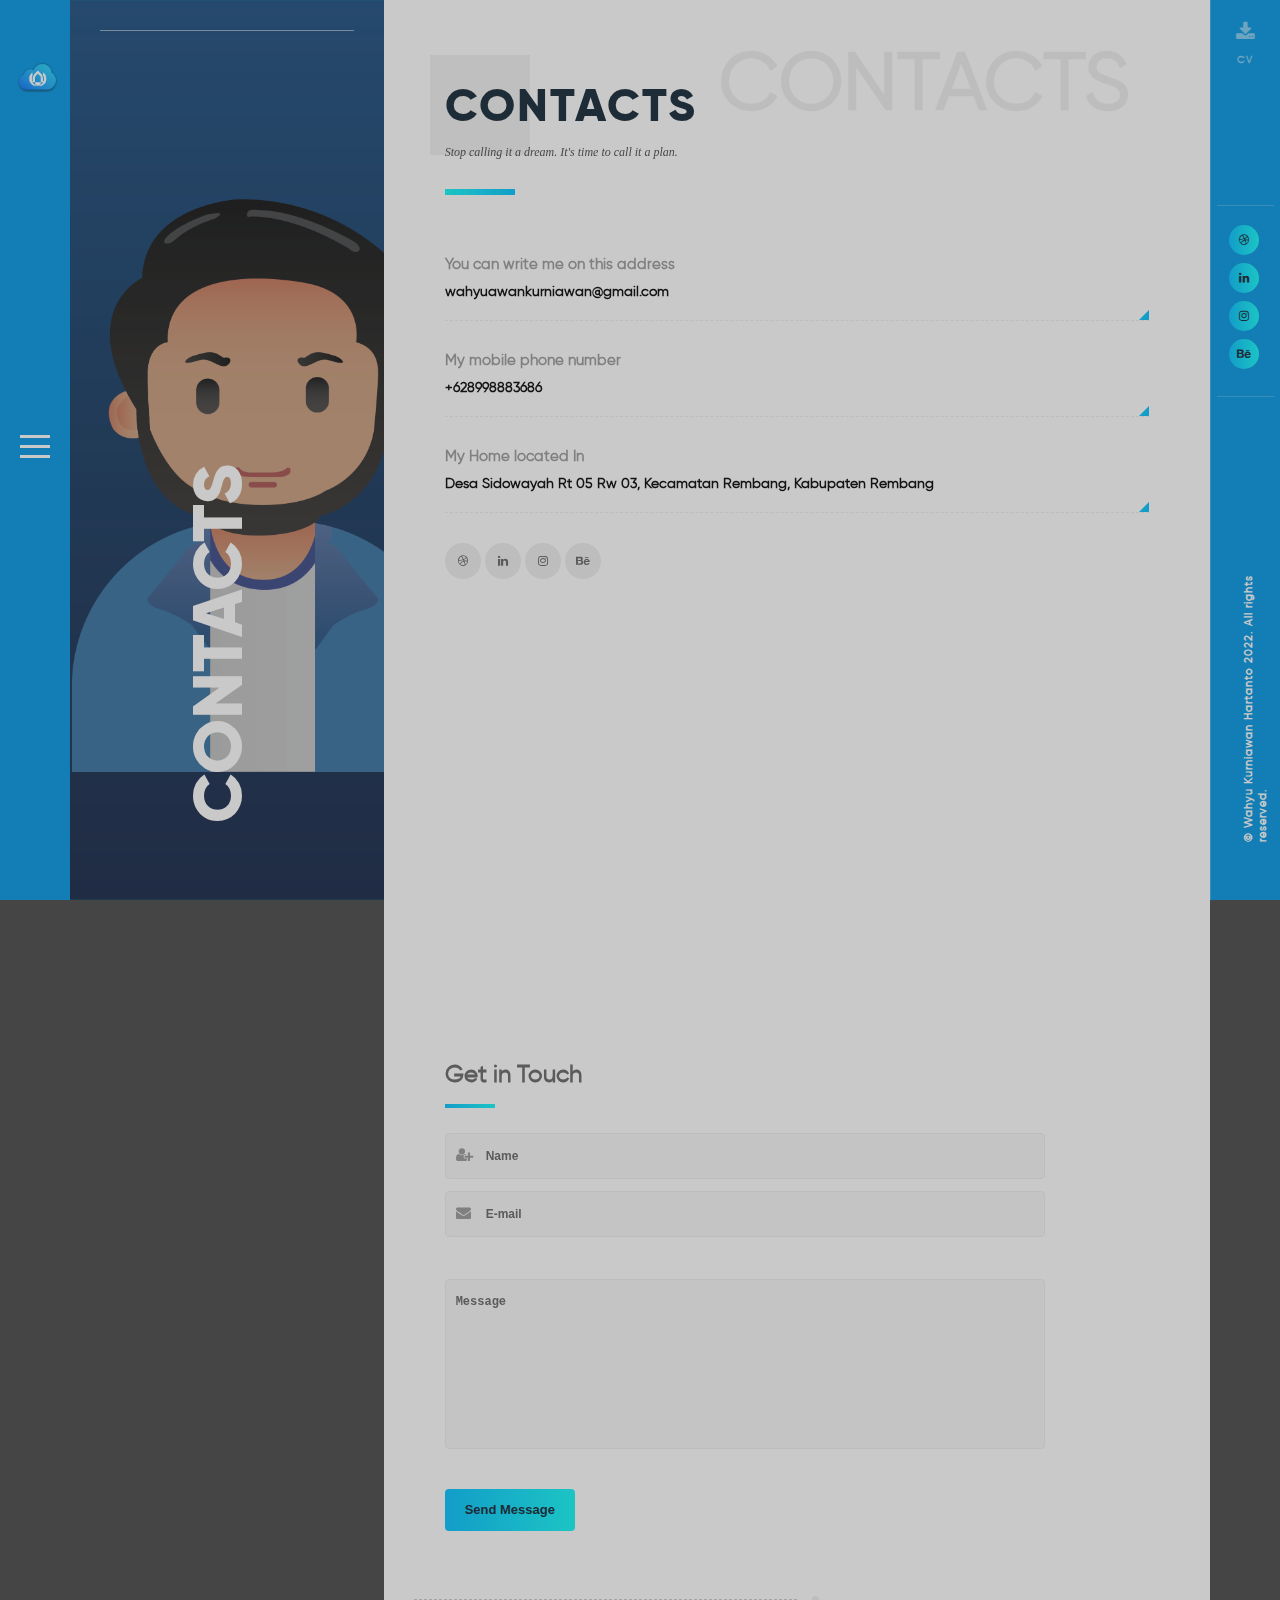
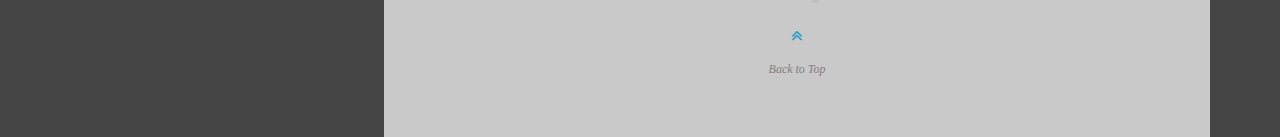
==== contact.html @ 21117509 "update page" ====
<!DOCTYPE HTML>
<html lang="en">
    <head>
        <!--=============== basic  ===============-->
        <meta charset="UTF-8">
        <title>Contact</title>
        <meta name="viewport" content="width=device-width, initial-scale=1.0, minimum-scale=1.0, maximum-scale=1.0, user-scalable=no">
        <meta name="robots" content="index, follow"/>
        <meta name="keywords" content=""/>
        <meta name="description" content=""/>
        <!--=============== css  ===============-->	
        <link type="text/css" rel="stylesheet" href="css/reset.css">
        <link type="text/css" rel="stylesheet" href="css/plugins.css">
        <link type="text/css" rel="stylesheet" href="css/style.css">
        <link type="text/css" rel="stylesheet" href="css/color.css">
        <link type="text/css" rel="stylesheet" href="css/yourstyle.css">
        <!--=============== favicons ===============-->
        <link rel="shortcut icon" href="images/favicon.ico">
    </head>
    <body>
        <!--================= loader ================-->
        <div class="loader-holder">
            <div class="loader-inner loader-vis">
                <div class="loader"></div>
            </div>
        </div>
        <!--================= loader end ================-->
        <!--================= main start ================-->
        <div id="main">
            <!--================= Header ================-->
            <header class="main-header">
                <a href="index.html" class="logo-holder"><img src="images/Awan.png" alt=""></a>
                <!-- info-button -->
                <div class="nav-button" id="open-button">
                    <span class="menu-global menu-top"></span>
                    <span class="menu-global menu-middle"></span>
                    <span class="menu-global menu-bottom"></span>
                </div>
                <!-- info-button end-->
                <!-- <div class="show-share isShare"><img src="images/share.png" alt=""></div> -->
            </header>
            <!-- End header -->
            <!--================= menu ================-->
            <div class="menu-wrap">
                <div class="menu-inner">
                    <!-- menu logo-->
                    <a href="index.html" class="menu-logo"><img src="images/aw.png" alt=""></a>
                    <!-- menu logo end -->
                    <div class="hid-men-wrap   alt">
                        <div id="hid-men">
                            <ul class="menu">
                                <li>
                                    <a href="index.html">Home</a></li>
                                <li>
                                    <a href="portfolio.html">Portfolio</a>
                                </li>
                                <li><a href="contact.html">Contact</a></li>
                                
                            </ul>
                        </div>
                    </div>
                </div>
                <div class="morph-shape" id="morph-shape" data-morph-open="M-7.312,0H15c0,0,66,113.339,66,399.5C81,664.006,15,800,15,800H-7.312V0z;M-7.312,0H100c0,0,0,113.839,0,400c0,264.506,0,400,0,400H-7.312V0z">
                    <svg xmlns="http://www.w3.org/2000/svg" width="100%" height="100%" viewBox="0 0 100 800" preserveAspectRatio="none">
                        <path d="M-7.312,0H0c0,0,0,113.839,0,400c0,264.506,0,400,0,400h-7.312V0z"/>
                    </svg>
                </div>
            </div>
            <!--menu end-->
            <!-- fixed column  -->
            <div class="fixed-column">
                <div class="column-image fl-wrap full-height">
                    <div class="bg contact_bg" data-bg="images/bg/long/section1.png"></div>
                    <div class="overlay"></div>
                </div>
                <div class="bg-title alt"><span>Contacts</span></div>
                <div class="progress-bar-wrap">
                    <div class="progress-bar"></div>
                </div>
            </div>
            <!-- fixed column  end -->
            <!-- column-wrap  -->
            <div class="column-wrap scroll-content">
                <!--=============== content ===============-->	
                <!-- content   -->               
                <div  class="content">
                    <!-- section-->
                    <section  data-scrollax-parent="true" class="dec-sec">
                        <div class="container">
                            <div class="section-title">
                                <h2> Contacts </h2>
                                <p>Stop calling it a dream. It's time to call it a plan.</p>
                                <div class="clearfix"></div>
                                <span class="bold-separator"></span>
                            </div>
                            <div class="fl-wrap">
                                <div class="row">
                                    <div class="col-md-6">
                                        <div class="contact-info">
                                            <!-- <h4>Nulla pariatur esse</h4> -->
                                            <h3>You can write me on this address</h3>
                                            <a href="#">wahyuawankurniawan@gmail.com</a>
                                        </div>
                                    </div>
                                    <div class="col-md-6">
                                        <div class="contact-info">
                                            <!-- <h4>Voluptate cillum </h4> -->
                                            <h3>My mobile phone number   </h3>
                                            <a href="#">+628998883686</a>
                                        </div>
                                    </div>
                                    <div class="col-md-6">
                                        <div class="contact-info">
                                            <!-- <h4>Suspendisse id neque</h4> -->
                                            <h3>My Home located In  </h3>
                                            <a href="#">Desa Sidowayah Rt 05 Rw 03, Kecamatan Rembang, Kabupaten Rembang</a>
                                        </div>
                                    </div>
                                    <div class="col-md-6">
                                        <div class="contact-social">
                                            <ul>

                                                <li><a href="https://dribbble.com/wahyukh1415" target="_blank"><i class="fa fa-dribbble"></i></a></li>
                                                <li><a href="https://www.linkedin.com/in/wahyu-kurniawan-hartanto-634823164/" target="_blank"><i class="fa fa-linkedin"></i></a></li>
                                                <li><a href="https://www.instagram.com/wahyukh1415/" target="_blank"><i class="fa fa-instagram"></i></a></li>
                                                <li><a href="https://www.behance.net/wahyukh1415" target="_blank"><i class="fa fa-behance"></i></a></li>

                                            </ul>
                                        </div>
                                    </div>
                                </div>
                                <div class="map-box box-map">
                                    <div  id="map-canvas"></div>
                                </div>
                                <!-- contact info -->
                                <h4 class="bold-title">Get in Touch</h4>
                                <div class="fl-wrap">
                                    <!-- contact form -->
                                    <div id="contact-form">
                                        <div id="message"></div>
                                        <form method="post" action="php/contact.php" name="contactform" id="contactform">
                                            <div class="input-wrap"><i class="fa fa-user-plus" aria-hidden="true"></i><input name="name" type="text" id="name"  class="inputForm2" onClick="this.select()" value="Name" ></div>
                                            <div class="input-wrap"><i class="fa fa-envelope" aria-hidden="true"></i><input name="email" type="text" id="email" onClick="this.select()" value="E-mail" ></div>
                                            <textarea name="comments"  id="comments" onClick="this.select()" >Message</textarea>
                                            <button type="submit"  id="submit"   ><span>Send Message </span></button> 
                                        </form>
                                    </div>
                                </div>
                            </div>
                        </div>
                        <div class="parallax-title right-pos" data-scrollax="properties: { translateY: '-350px' }">  Contacts</div>
                    </section>
                    <!-- section end -->
                    <!--  to top  -->  
                    <div class="small-sec fl-wrap">
                        <div class="to-top-wrap"><a class="to-top" href="#"> <i class="fa fa-angle-double-up"></i> Back to Top</a></div>
                    </div>
                    <!-- to top end--> 
                </div>
                <!-- content end -->
            </div>
            <!-- column-wrap end -->
            <!-- footer-->
            <footer class="main-footer">
                <a href="resume/Resume.pdf" download class="mail-link"><i class="fa fa-download" aria-hidden="true"></i><br/><span>CV</span></a>
                <!-- <a href="contact.html" class="mail-link"><i class="fa fa-envelope" aria-hidden="true"></i></a> -->
                <!-- header-social-->
                <div class="footer-social">
                    <ul>
                       <li><a href="https://dribbble.com/wahyukh1415" target="_blank"><i class="fa fa-dribbble"></i></a></li>
                        <li><a href="https://www.linkedin.com/in/wahyu-kurniawan-hartanto-634823164/" target="_blank"><i class="fa fa-linkedin"></i></a></li>
                        <li><a href="https://www.instagram.com/wahyukh1415/" target="_blank"><i class="fa fa-instagram"></i></a></li>
                        <li><a href="https://www.behance.net/wahyukh1415" target="_blank"><i class="fa fa-behance"></i></a></li>
                    </ul>
                </div>
                <!-- header-social end-->           
                <div class="copyright">&#169; Wahyu Kurniawan Hartanto 2022.  All rights reserved.</div>
            </footer>
            <!-- footer end -->
            <!-- Share container  -->
            <!-- <div class="share-container  isShare"  data-share="['facebook','pinterest','googleplus','twitter','linkedin']"></div> -->
            <!-- Share container  end-->
        </div>
        <!-- Main end -->
        <!--=============== google map ===============-->
        <script type="text/javascript" src="http://maps.google.com/maps/api/js?key=AIzaSyDwJSRi0zFjDemECmFl9JtRj1FY7TiTRRo"></script>  
        <!--=============== scripts  ===============-->
        <script type="text/javascript" src="js/jquery.min.js"></script>
        <script type="text/javascript" src="js/plugins.js"></script>
        <script type="text/javascript" src="js/scripts.js"></script>
        <script type="text/javascript" src="js/map.js"></script>
    </body>
</html>
---- css/style.css ----
@charset "utf-8";
/*======================================
 [ -Main Stylesheet-
  Theme: Cooper
  Version: 1.0
  Last change: 12/11/2016 ]
  	+++Fonts +++
	++++Typography ++++
	++++General Styles++++
	++++Loader ++++
	++++Content Styles ++++
	++++Fixed-column++++
	++++Button++++
	++++Header++++
	++++Footer+++++
	++++Scroll nav +++++
	++++Section++++
	++++Home++++
	++++404++++
	++++Facts++++
	++++Resume ++++
	++++Services ++++
	++++Order++++
	++++Skills++++
	++++Testimonials++++
	++++Porfolio++++
	++++Video++++
	++++Contacts++++
	++++Map++++
	++++Blog++++
	++++Share++++
	++++Responsive++++
/*-------------Fonts---------------------------------------*/
@import url('https://fonts.googleapis.com/css?family=Montserrat:400,700');
/*-------------General Style---------------------------------------*/
html{
	overflow-x:hidden !important;
	overflow-y:scroll !important;
	height:100%;
}
body{
	margin: 0;
	padding: 0;
	font-weight: 400;
	font-size: 12px;
	height:100%;
	text-align:center;
	background:#454545;
	color:#000;
	font-family: 'gregular', sans-serif;
}

@-o-viewport {width: device-width;}
@-ms-viewport {width: device-width;}
@viewport {width: device-width;}
/*--------------Typography--------------------------------------*/



p {
    text-align: left;
    font-size: 12px;
    line-height: 24px;
    padding-bottom: 10px;
	font-weight:500;
}
blockquote {
	float:left;
	padding: 10px 20px;
	margin: 0 0 20px;
	font-size: 17.5px;
	border-left: 15px solid #eee;
}
blockquote p {
	font-family: Georgia, "Times New Roman", Times, serif;
	font-style:italic;
	color:#494949;
}
.text-subtitle {
	float:left;
	width:100%;
	position:relative;
	font-size:14px;
	font-weight:bold;
	letter-spacing:2;
	font-family: 'Montserrat', sans-serif;
	text-transform:uppercase;
	color:#666;
	padding-bottom:10px;
	text-align:left;
}
.text-title {
	float:left;
	width:100%;
	position:relative;
	font-size:26px;
	font-weight:bold;
	letter-spacing:2px;
	color:#191919;
	text-transform:uppercase;
	text-align:left;
	padding-bottom:10px;
	border-bottom:1px solid #eee;
	margin-bottom:10px;
}
/*------ loader-------------------------------------------------*/
.loader-holder {
	 position:fixed;
	 width:50px;
	 height:50px;
	 top:50%;
	 left:50%;
	 margin-top:-20px;
	 margin-left:-20px;
	 z-index:150;
}
.loader-inner {
	top:0;
	left:0;
	position:absolute;
  	width: 50px;
  	height: 50px;
  	z-index:20;
	-webkit-transition: all 0.4s  ease-in-out;
	-moz-transition: all 0.4s ease-in-out;
	-o-transition: all 0.4s ease-in-out;
	-ms-transition: all 0.4s   ease-in-out;
	transition: all 0.4s  ease-in-out;
}
.loader {
	float:left;
	width: 50px;
	height: 50px;
	border-left:10px solid #0E2433;
	-webkit-animation: load8 1.1s infinite linear;
	animation: load8 1.1s infinite linear;
}
.loader , .loader:after {
	border-radius: 50%;
	width: 40px;
	height: 40px;
}
@-webkit-keyframes load8 {
  0% {
    -webkit-transform: rotate(0deg);
    transform: rotate(0deg);
  }
  100% {
    -webkit-transform: rotate(360deg);
    transform: rotate(360deg);
  }
}
@keyframes load8 {
  0% {
    -webkit-transform: rotate(0deg);
    transform: rotate(0deg);
  }
  100% {
    -webkit-transform: rotate(360deg);
    transform: rotate(360deg);
  }
}
/* ---------Content Styles--------------------------------------*/
#main{
	height:100%;
	width:100%;
	position:absolute;
	top:0;
	left:0;
	z-index:2;
	opacity:0;
}
.container{
	max-width: 1024px;
	width:92%;
	margin:0 auto;
	position: relative;
	z-index:5;
}
#wrapper {
	float:left;
	width:100%;
	position:relative;
	background:#fff;
}
.content {
	width:100%;
	position:relative;
	z-index:4;
	float:left;
	padding:0 30px;
	background:#fff;
}
.contact_bg{
	background-position: 34%,50%!important;
}
.content.fscon {
	padding:0 70px;
}
.column-wrap {
	float:right;
	width:70%;
	position:relative;
	padding-right:70px;
}
.column-wrap #wrapper {
	padding:0 30px 60px 30px;
}
.fl-wrap {
	float:left;
	width:100%;
	position:relative;
}
.no-bg {
	/*background:none;*/
}
.full-height {
	height:100%;
}
.full-width-wrap {
	width:100%;
}
.bg {
	position:absolute;
	top:0;
	left:0;
	width:100%;
	height:100%;
	background-size: cover;
	background-attachment: scroll  ;
	background-position: center  ;
	background-repeat:repeat;
	background-origin: content-box;
}
.over_bg{
	width: 200px;
	margin: 0 auto;
	height: 200px;
	position:absolute;
	top:40%;
	left:30%;
	z-index: 555;
}


.bg.par-elem {
	height:150%;
	top:-15%;
}
.full-height-parallax {
	position: absolute;
	top:0;
	left:0;
	width:100%;
	height:100%;
	overflow:hidden;
	z-index:2;
}
.respimg {
	width:100%;
	height:auto;
}
.respimg_logo {
	/*width:40%;*/
	width: 100%;
	height:auto;
}
.overlay {
	position:absolute;
	top:0;
	left:0;
	width:100%;
	height:100%;
	background:#000;
	opacity:0.2;
}
.hero-wrap {
	position:relative;
	width:100%;
	overflow:hidden;
	height:100%;
	z-index:10;
}
.parallax-title {
	position:absolute;
	top:2%;
	z-index:1;
	font-size:80px;
	color:#0E2433;
	opacity:0.07;
	text-transform:uppercase;
	font-weight:900;
}
.parallax-title.left-pos {
	left:0;
}
.parallax-title.right-pos {
	right:50px;
}
.no-padding {
	padding:0 !important;
}
.dec-list {
	float:left;
	width:100%;
}
.dec-list li {
	float:left;
	width:100%;
	text-align:left;
	position:relative;
	padding:15px 0 15px 40px;
	font-size:12px;
	border-bottom:1px solid #eee;
	font-weight:600;
}
.dec-list li span {
	color:#666;
}
.dec-list li:before {
    font-family: FontAwesome;
    font-style: normal;
    font-weight: normal;
    text-decoration: inherit;
	content: "\f178";
	position:absolute;
	top:15px;
	font-size:16px;
	left:0;
}
.cts-dot {
	display:none;
}
/*------ Fixed-column ------------------------------------------------*/
.fixed-column {
	position:fixed;
	top:0;
	left:0;
	width:30%;
	height:100%;
	padding-left:70px;
	z-index:4;
	-webkit-transform: translate3d(0,0,0);
	overflow:hidden;
}
.progress-bar-wrap {
	position:absolute;
	top:20px;
	left:100px;
	right:30px;
	height:20px;
	z-index:20;
}
.progress-bar-wrap:before {
	content:'';
	position:absolute;
	top:50%;
	left:0;
	width:100%;
	height:1px;
	background:rgba(255,255,255,0.51);
	z-index:1;
}
.progress-bar {
    position:    relative;
    height:      5px;
    width:       0%;
	border-radius:3px;
	z-index:2;
	top:8px;
}
.bg-title {
	position:absolute;
	bottom:-15%;
	left:45%;
	font-size:94px;
	width:100%;
	min-height:200px;
	text-transform:uppercase;
	font-weight:900;
	 -webkit-transform: rotate(-90deg);
    -moz-transform: rotate(-90deg);
    -o-transform: rotate(-90deg);
    -ms-transform: rotate(-90deg);
    transform: rotate(-90deg);
    -webkit-transform-origin: left top;
    -ms-transform-origin: left top;
    -moz-transform-origin: left top;
    -o-transform-origin: left top;
    transform-origin: left top;
	color:#fff;
	font-family: 'gextrabold';
}
.column-image {
	-webkit-transition:all 600ms  ;
	transition:all 600ms  ;
}
.scrbg {
	opacity:0;
}
.mr-top {
	margin-top:30px !important;
}
/* ---------Button--------------------------------------*/
.btn{
	float:left;
	margin-top:10px;
	font-size: 14px;
	color: #fff;
	margin-right:10px ;
	text-align: center;
	width: auto;
	letter-spacing: normal;
	position: relative;
	-moz-background-clip: padding;
    -webkit-background-clip: padding-box;
    background-clip: padding-box;
    vertical-align: middle;
    max-width: 100%;
    overflow: hidden;
	background:#FFD600;
    outline: none;
	padding: 15px 18px;
    display: inline-block;
	border-radius:4px;
}
.btn i{
	padding-right: 10px;
	font-size: 15px;
	background:#0E2433;
	padding: 14px 20px;
	position: absolute;
	top: -2px;
	left: 0;
	-webkit-transition: all 200ms linear;
    -moz-transition: all 200ms linear;
    -o-transition: all 200ms linear;
    -ms-transition: all 200ms linear;
    transition: all 200ms linear;
}
.btn.hide-icon span {
	padding: 0 33px;
	-webkit-transition: all 500ms linear;
    -moz-transition: all 500ms linear;
    -o-transition: all 500ms linear;
    -ms-transition: all 500ms linear;
    transition: all 500ms linear;
	font-family: 'gregular', sans-serif;
	font-size:10px;
	text-transform:uppercase;
}
.btn.hide-icon i {
	padding: 11px 20px 10px;
	left: -60px;
	height: 100%;
	line-height: 25px;
	display: inline-block;
	position: absolute;
	color:#fff !important;
	top: 0;
}
.btn.hide-icon:hover i{
	left: 0;
}
.btn.hide-icon:hover span {
	padding-left: 59px;
	padding-right: 11px;
}
/*------ Header  ------------------------------------------------*/
header.main-header {
	position:fixed;
	width:70px;
	height:100%;
	/* background:#0E2433; */
	background:#0097e3;
	z-index:20;
	top:0;
	left:0;
	-webkit-transform: translate3d(0,0,0);
}
.logo-holder {
	position:absolute;
	top:60px;
	left:15px;
	width:40px;
}
.logo-holder img {
	width:45px;
	height:auto;
	float:left
}
.nav-button {
    position: absolute;
    width: 30px;
    height: 30px;
    margin-top:-15px;
    top:50%;
    left:20px;
    z-index:10;
    cursor:pointer;
}
.nav-button:after {
	content:"Menu";
	position:absolute;
	top:-36px;
	left:-2px;
	font-family: Georgia, "Times New Roman", Times, serif;
	float:left;
	text-align:center;
	font-style:italic;
	color:#fff;
	opacity:0;
	visibility:hidden;
	-webkit-transition: all 300ms linear;
    -moz-transition: all 300ms linear;
    -o-transition: all 300ms linear;
    -ms-transition: all 300ms linear;
    transition: all 300ms linear;
}
.nav-button:hover:after {
	visibility:visible;
	top:-26px;
	opacity:1;
}
.menu-global {
    backface-visibility: hidden;
    position: absolute;
    left: 0;
    border-top: 3px solid #fff;
    width: 100%;
    transition: 0.55s;
}
.menu-top {
    top: 0;
}
.menu-middle {
    top: 10px;
}
.menu-bottom {
    top: 20px;
}
.menu-top-click {
    backface-visibility: hidden;
    top: 10px;
    transform: rotate(45deg);
    transition: 0.55s 0.5s;
}
.menu-middle-click {
    opacity: 0;
}
.menu-bottom-click {
    backface-visibility: hidden;
    top: 10px;
    transform: rotate(-405deg);
    transition: 0.55s 0.5s;
}
.hid-men-wrap {
	width:100%;
	left:0;
	position: absolute;
	top:40%;
	overflow:hidden;
}
.sliding-menu ul {
	margin: 0;
	float: left;
	width:100%;
	overflow:hidden;
}
.sliding-menu li {
	margin: 0;
	position:relative;
	float:left;
	width:100%;
 	/*border-bottom:1px solid rgba(255,255,255,0.18);*/
}
.sliding-menu li:first-child {
	/*border-top:1px solid rgba(255,255,255,0.11);*/
}
.sliding-menu a {
	float:left;
	width:100%;
	padding:12px 5px;
	position:relative;
	font-weight: 600;
	font-size: 20px;
	text-transform: uppercase;
	letter-spacing:2px;
	color: #fff;
	line-height:30px;
	transition: all 0.3s; 
}
.sliding-menu a:hover{
	margin-left: 5px;
	transition: all 0.3s; 
}
.menu-wrap {
	position: fixed;
	z-index: 19;
	width: 370px;
	top:0;
	bottom:0;
	font-size: 1.15em;
	padding-left:10px;
	-webkit-transform: translate3d(-320px,0,0);
	transform: translate3d(-320px,0,0);
	-webkit-transition: -webkit-transform 0.4s;
	transition: transform 0.4s;
}
.menu-inner:before {
	content:'';
	position:absolute;
	bottom:20px;
	left:35px;
	right:15px;
	height:1px;
}
.menu {
	position: relative;
	z-index: 1000;
}
.menu-inner   {
	opacity: 0;
	-webkit-transform: translate3d(-160px,0,0);
	transform: translate3d(-160px,0,0);
	-webkit-transition: opacity 0s 0.3s, -webkit-transform 0s 0.3s;
	transition: opacity 0s 0.3s, transform 0s 0.3s;
	-webkit-transition-timing-function: cubic-bezier(.17,.67,.1,1.27);
	transition-timing-function: cubic-bezier(.17,.67,.1,1.27);
}
.morph-shape {
	position: absolute;
	width: 100%;
	height: 100%;
	top: 0;
	right: 0;
	fill:rgba(0,0,0,0.71);
}
.menu-inner {
	float:left;
	width:100%;
	height:100%;
	position:relative;
	z-index: 1000;
}
.menu-logo {
	position:absolute;
	top:45px;
	left:0;
	width:100%;
}
.menu-logo img {
	width: 90px;
	/*width:150px;*/
	height:auto;
	margin:0 auto;
}
.show-menu .menu-wrap {
	-webkit-transition-delay: 0s;
	transition-delay: 0s;
}
.show-menu .menu-wrap,
.show-menu .menu-inner ,
.show-menu .morph-shape  {
	-webkit-transform: translate3d(20px,0,0);
	transform: translate3d(20px,0,0);
}
.show-menu .menu-inner  {
	opacity: 1;
	-webkit-transition: opacity 0.3s, -webkit-transform 0.3s;
	transition: opacity 0.3s, transform 0.3s;
	-webkit-transition-delay: 0.4s;
	transition-delay: 0.4s;
}
/*------ Footer ------------------------------------------------*/
.footer-social {
	position:absolute;
	top:25%;
	width:100%;
	z-index:2;
	left:0;

}
.footer-social:before , .footer-social:after {
	content:'';
	position:absolute;
	left:6px;
	right:6px;
	height:1px;
	background:rgba(255,255,255,0.21);
}
.footer-social:before {
	top:-20px;
}
.footer-social:after {
	bottom:-20px;
}
.footer-social li {
	float:left;
	width:100%;
	margin-bottom:8px;
}
.footer-social li a {
	width:30px;
	margin-left:18px;
	height:30px;
	float:left;
	line-height:30px;
	border-radius:100%;
	color:#0E2433;
	background:#f2f2f2;
	-webkit-transition:all 400ms cubic-bezier(0.215,.61,.355,1);
	-moz-transition:all 400ms cubic-bezier(0.215,.61,.355,1);
	-o-transition:all 400ms cubic-bezier(0.215,.61,.355,1);
	transition:all 400ms cubic-bezier(0.215,.61,.355,1);

}
.footer-social li a:hover {
	-moz-box-shadow: 0 0 50px -2px #999;
	-webkit-box-shadow: 0 0 50px -2px #999;
	box-shadow: 0 0 50px -2px #999;
}
.main-footer {
	position:fixed;
	width:70px;
	height:100%;
	/* background:#0E2433; */
	background:#0097e3;
	border-left:1px solid rgba(255,255,255,0.21);

	z-index:120;
	top:0;
	right:0;
	-webkit-transform: translate3d(0,0,0);
}
 .copyright {
	position:absolute;
	bottom:30px;
	left:30px;
	width:270px;
	text-align:left;
	color:#fff;
	font-size:11px;
	font-weight:600;
	letter-spacing:1px;
     -webkit-transform: rotate(-90deg);
    -moz-transform: rotate(-90deg);
    -o-transform: rotate(-90deg);
    -ms-transform: rotate(-90deg);
    transform: rotate(-90deg);
    -webkit-transform-origin: left top;
    -ms-transform-origin: left top;
    -moz-transform-origin: left top;
    -o-transform-origin: left top;
    transform-origin: left top;
}
.mail-link {
	position:absolute;
	top:20px;
	width:100%;
	left:0;
	font-size:20px;
	color: rgba(255,255,255,0.51);
	-webkit-transition: all 500ms linear;
    -moz-transition: all 500ms linear;
    -o-transition: all 500ms linear;
    -ms-transition: all 500ms linear;
    transition: all 500ms linear;
    /*color:#fff;*/
}
.mail-link span{
	font-weight: 700;
    font-size: 10px;
    letter-spacing: 2px;
    /*color:#fff;*/
}

/*------ Scroll nav------------------------------------------------*/
.arrowpagenav {
	position:fixed;
	top:50%;
	left:30%;
	width:40px;
	height:110px;
	background:#0E2433;
	z-index:4;
	margin:-55px 0 0 -20px;
	border-radius:26px;
}
.arrowpagenav:before {
	content:'';
	position:absolute;
	top:50%;
	left:10px;
	right:10px;
	height:1px;
	border-top:1px solid rgba(255,255,255,0.21);
}
.arrowpagenav a  {
	width:40px;
	height:40px;
	margin-top:10px;
	float:left;
	line-height:40px;
	font-size:16px;
	color:#fff;
	position:relative;
}
.arrowpagenav a:before {
    font-family: FontAwesome;
    font-style: normal;
    font-weight: normal;
    text-decoration: inherit;
	position:absolute;
	color:#fff;
	top:0;
	font-size:16px;
	left:0;
	line-height:40px;
	width:40px;
	height:40px;
}
.arrowpagenav a.cts-down:before {
	content: "\f107";
}
.arrowpagenav a.cts-up:before {
	content: "\f106";
}
.small-pad-sec {
	padding-bottom:10px;
}
.small-sec {
	padding:30px 0;
}
.bold-separator {
	width:70px;
	height:6px;
	background:#000;
	float:left;
	margin-top:15px;
}
.scroll-nav-holder{
	box-shadow: 0 2px 6px rgba(0, 0, 0, 0.08);
	/* background: #0E2433; */
	background: #0097e3;
	float:left;
	width:100%;
	position:relative;
	z-index:6;
	-webkit-transform: translate3d(0,0,0);
}
.scroll-nav ul {
	float:left;
	width:100%;
}
.scroll-nav li {
	float:left;
	border-right:1px solid  rgba(255,255,255,0.21);
	box-sizing:border-box;
	overflow:hidden;
	/* background:#0E2433; */
	background:#0097e3;
}
.scroll-nav li:last-child {
	border-right:none;
}
.scroll-nav li a {
	font-weight:700;
	font-size:10px;
	position:relative;
	float:left;
	width:100%;
	padding:25px 0;
	color:#fff;
	text-transform:uppercase;
	letter-spacing:2px;
}
.scroll-nav a.external {
	 background: #585858;
}
.scroll-nav li a span {
	position:relative;
	z-index:2;
	-webkit-transition: all 500ms linear;
    -moz-transition: all 500ms linear;
    -o-transition: all 500ms linear;
    -ms-transition: all 500ms linear;
    transition: all 500ms linear;
}
.scroll-nav li a:hover span {
	opacity:0.5;
}
.scroll-nav li a:before  , .scroll-nav li a:after {
	content:'';
	position:absolute;
	height:0;
	width:50%;
	opacity:0;
	z-index:1;
	-webkit-transition: all 0.7s ease-in-out;
	transition: all 0.7s ease-in-out;
}
.scroll-nav li a:before {
 	top:0;
	left:0;
}
.scroll-nav li a:after {
	bottom:0;
	right:0;
}
.scroll-nav li a.act-link:before , .scroll-nav li a.act-link:after  {
	height:100%;
	opacity:1;
}
/*------ section-------------------------------------------------*/
section {
	float:left;
	width:100%;
	position:relative;
	padding:70px 0;
}
section.dec-sec:before {
	content:'';
	position:absolute;
	bottom:0;
	left:0;
	width:50%;
	height:1px;
	border-top:1px dashed #ccc;
}
section.dec-sec:after {
	content:'';
	position:absolute;
	bottom:0;
	left:50%;
	width:7px;
	height:7px;
	border-radius:100%;
	background:#eee;
	margin-bottom:-2px;
	margin-left:15px;
}
.section-title {
	float:left;
	width:100%;
	position:relative;
	padding-bottom:30px;
}
.section-title h2 {
	float:left;
	width:100%;
	padding:6px 0;
	font-size:46px;
	text-align:left;
	color:#0E2433;
	font-family: 'gextrabold', sans-serif;
	font-weight:900;
	text-transform:uppercase;
	letter-spacing:2px;
	position:relative;
}
.section-title h2:before {
	content:'';
	position:absolute;
	top:-15px;
	left:-15px;
	width:100px;
	height:100px;
	background:#eee;
	z-index:-1;
	opacity:0.8;
}
.section-title p {
	float:left;
	text-align:left;
	font-family: Georgia, "Times New Roman", Times, serif;
	font-style:italic;
	color:#494949;
	max-width:500px;
}
/*------ Home -------------------------------------------------*/
.hero-slider-holder {
	position:relative;
	overflow:hidden;
	z-index:2;
}
.hero-wrap-item , .carousel-item  , .error-wrap{
	position:relative;
	width:100%;
	top:50%;
	left:0;
	float:left;
	z-index:6;
}
.hero-wrap-item.single-title-wrap {
	padding-left:15%;
}
.hero-wrap-item.single-title-wrap:before {
	content:'';
	position:absolute;
	top:-50px;
	left:13%;
	width:1px;
	bottom:-50px;
	background:rgba(255,255,255,0.21)
}
.hero-wrap-item.left-her  .container {
	border-left:1px solid rgba(255,255,255,0.21);
	padding:50px 0 50px 40px;
}
.hero-wrap-item.right-her .container  {
	border-right:1px solid rgba(255,255,255,0.21);
	padding:50px 40px 50px 0;
}
.entry-wrap {
	position:absolute;
}
.num-holder3 {
	position:absolute;
	top:50px;
	right:30px;
	width:60px;
	height:30px;
	line-height:30px;
	color:#fff;
	z-index:15;
	font-weight:200;
	background:rgba(255,255,255,0.21);
	border-radius:4px;
}
.hero-wrap .overlay{
	z-index:5;
}
.slnop .num-holder3 {
	top:100%;
	margin-top:-90px;
}
.hero-wrap-item h2 {
	color:#fff;
	font-size:64px;
	float:left;
	width:100%;
	font-family: 'gextrabold';
}

.hero-wrap-item .h_thin {
	color:#fff;
	font-size:64px;
	float:left;
	font-family: 'gextrabold';
}

.hero-wrap-item.left-her {
	text-align:left;
}
.hero-wrap-item.right-her {
	text-align:right;
}
.hero-wrap-item.right-her .btn , .hero-wrap-item.right-her p {
	float:right !important;
}
.hero-wrap-item h4  , .hero-wrap-item h4 a{
	color:#fff;
}
.hero-wrap-item p {
	font-family: Georgia, "Times New Roman", Times, serif;
	font-style:italic;
	color:#fff;
}

.hero-wrap-item h3 {
	font-size:20px;
	color:#fff;
 	float:left;
	width:100%;
	position:relative;
	font-weight:500;
	padding:10px 0;
}
.hero-wrap-item .h_thick {
font-family: 'glight', sans-serif;
  font-size: 55px;
	color:#fff;
 	float:left;
	position:relative;
	/*padding:10px 0;*/
	margin-top: 0px;
	margin-right: 20px;
}


.hero-slider .overlay {
	opacity:0.4;
}
.customNavigation.gals a {
	position:absolute;
	top:50%;
	width:40px;
	height:40px;
	margin-top:-20px;
	z-index:10;
	line-height:40px;
	color:#fff;
	background:#292929;
	border-radius:4px;
	font-size:12px;
	cursor:pointer;
}
.customNavigation.gals a.next-slide {
	right:30px;
}
.customNavigation.gals a.prev-slide {
	left:30px;
}
.hero-wrap {
	padding:0 70px;
}
.mm-par-wrap{
	 position:absolute;
	 top:5%;
	 right:5%;
	 bottom:5%;
	 left:25%;
	  -webkit-perspective: 1000;
	  z-index:1;
}
.mm-par-wrap:before {
	content:'';
	position:absolute;
	top:-10px;
	left:20%;
	right:-10px;
	bottom:-10px;
	border:1px solid #eee;
	border-left:none;
	box-sizing:border-box;
}
.mm-parallax{
	 -webkit-transition: all 4000ms cubic-bezier(.19,1,.22,1) 0ms;
  	-moz-transition: all 4000ms cubic-bezier(.19,1,.22,1) 0ms;
  	transition: all 4000ms cubic-bezier(.19,1,.22,1) 0ms;
}
.impulse-wrap {
	/*background:#fff;*/
	/* background: url("../images/bg/10b.jpg"); */
	background: url("../images/bg/Background.png");
	background-position: center;
	position:absolute;
	top:0;
	left:0;
	width:100%;
	height:100%;
	z-index:1;
}
.hero-item {
	position:absolute;
	top:0;
	left:70px;
	right:70px;
	height:100%;
	z-index:1;
}
.mm-parallax {
	position:absolute;
	top:0;
	left:0;
	right:0;
	bottom:0;
	overflow:hidden;
	box-shadow: 0 20px 25px 0 rgba(18,17,30,.15);
	border-radius:10px;
}
.impulse-wrap:before {
	content:'';
	position:absolute;
	top:0;
	left:0;
	/* width:30%; */
	height:100%;
	background-size: cover;
	background-attachment: scroll  ;
	background-position: center  ;
	background-repeat:repeat;
	background-origin: content-box;
	/*background:url(../images/impulse.png);*/
	/* background:url(../images/bg/10b.jpg); */
	background:url(../images/bg/Background.png);
}
.single-carousel  .item{
	position:relative;
	overflow:hidden;
}
.carousel-item h3 {
	font-size:36px;
	text-align:center;
	font-weight:800;
	position:relative
}
.carousel-item h3:before {
	content:'';
	position:absolute;
	bottom:-10px;
	left:50%;
	width:50px;
	height:2px;
	margin-left:-25px;
		 -webkit-transition: all .3s ease-in-out;
	-moz-transition: all .3s ease-in-out;
	-o-transition: all .3s ease-in-out;
	transition: all .3s ease-in-out;
}
.carousel-item h3:hover:before {
	width:100px;
	margin-left:-50px;
}
.carousel-item h3 , .carousel-item h3 a {
	color:#fff;
}
.single-carousel .item:before , .single-carousel .item:after {
	content:'';
	position:absolute;
	left:20%;
	right:20%;
	background:rgba(255,255,255,0.41);
	height:1px;
	z-index:2;
}
.single-carousel .item:before {
	top:50px;
}
.single-carousel .item:after {
	bottom:50px;
}
.single-carousel .item .bg {
	-webkit-transition: all .5s ease-in-out;
	-moz-transition: all .5s ease-in-out;
	-o-transition: all .5s ease-in-out;
	transition: all .5s ease-in-out;
}
.bg.hov-rot {
	-webkit-transform: scale(1.2);
	-moz-transform:scale(1.2);
	transform: scale(1.2);
}
.single-carousel .item p , .error-wrap p{
	padding-top:30px;
	font-size:13px;
	font-family: Georgia, "Times New Roman", Times, serif;
	font-style:italic;
	color:#eee;
	text-align:center;
}
/*------ 404 ------------------------------------------------*/
.error-wrap h2{
	color:#fff;
	font-size:154px;
	font-weight:700;
	position:relative;
}
.error-wrap .btn {
	float:none;
	display:inline-table;
}
.error-wrap h2:before {
	content:'';
	position:absolute;
	bottom:-10px;
	left:50%;
	width:50px;
	height:1px;
	margin-left:-25px;
	background:rgba(255,255,255,0.51);
}
.error-wrap p {
	font-size:17px;
}
/*------ facts ------------------------------------------------*/
.inline-facts {
	float:left;
	width:25%;
	box-sizing:border-box;
	position:relative;
}
.inline-facts:before , .inline-facts:after ,.milestone-counter:before , .milestone-counter:after {
	content:'';
	position:absolute;
	width:50px;
	height:50px;
	z-index:1;
	box-sizing:border-box;
}
.inline-facts:before {
	top:0;
	left:10px;
	border-top:1px solid #eee;
	border-left:1px solid #eee;
}
.inline-facts:after {
	top:0;
	right:10px;
	border-top:1px solid #eee;
	border-right:1px solid #eee;
}
.num {
	float:left;
	width:100%;
	font-size:56px;
	color:#333743;
	font-family: 'Montserrat', sans-serif;
	font-weight:900;
	text-transform:uppercase;
	padding-top:10px;
}
.milestone-counter {
	float:left;
	width:100%;
	position:relative;
}
.stats {
	float:left;
	width:100%;
	position:relative;
}
.stats:before {
	content:'';
	position:absolute;
	top:6px;
	bottom:-22px;
	left:20px;
	right:20px;
	z-index:-1;
	background:#f9f9f9;
}
.milestone-counter:before {
	bottom:-35px;
	left:10px;
	border-bottom:1px solid #eee;
	border-left:1px solid #eee;
}
.milestone-counter:after {
	bottom:-35px;
	right:10px;
	border-bottom:1px solid #eee;
	border-right:1px solid #eee;
}
.inline-facts h6 {
	font-size:13px;
	font-family: Georgia, "Times New Roman", Times, serif;
	font-style:italic;
	color:#666;
}
.inline-facts i {
	color:#eee;
	position:absolute;
	bottom:-40px;
	left:50%;
	width:30px;
	border-radius:100%;
	margin-left:-15px;
	font-size:26px;
}
/* ---------Resume  --------------------------------------*/
 .custom-inner-holder {
	float:left;
	margin-top:60px;
	width:100%;
	padding-left:20px;
	border-left:1px solid #eee;
}
.custom-inner {
	float:left;
	width:100%;
	position:relative;
	margin-bottom:50px;
}
.custom-inner:last-child {
	margin-bottom:0;
}
.resum-header h3 {
	float:left;
	padding-bottom:20px;
	font-weight:600;
	font-size:18px;
	text-align:left;
}
.resum-header {
	float:left;
	width:100%;
	position:relative;
	padding:30px 10px 30px 70px;
	background:#f9f9f9;
}
.resum-header:after {
    font-family: FontAwesome;
    font-style: normal;
    font-weight: normal;
    text-decoration: inherit;
	position:absolute;
	color:#666;
	bottom:10px;
	font-size:70px;
	right:10px;
	opacity:0.08;
	-webkit-transform:  rotate(45deg);
	-moz-transform:   rotate(45deg);
	transform:   rotate(45deg);
}
.resum-header.educ:after {
	content: "\f0b1";
}
.resum-header.workres:after {
	content: "\f0b1";
}
.resum-header.media:after {
	content: "\f19d";
}
.resum-header:before {
	content:'';
	position:absolute;
	top:50%;
	left:-26px;
	width:10px;
	height:10px;
	margin-top:-10px;
	border-radius:100%;
}
.resum-header span {
	font-size:16px;
	text-transform:uppercase;
	width:100%;
	color:#666;
	text-align:left;
	float:left;
}
.resum-header i {
	width:40px;
	height:40px;
	line-height:40px;
	border:1px solid #eee;
	position:absolute;
	border-radius:4px;
	top:50%;
	left:15px;
	margin-top:-40px;
	background:#fff;
}
.custom-inner h4 {
	float:left;
	width:100%;
	padding-bottom:20px;
	font-weight:800;
	text-align:left;
	text-transform:uppercase;
	text-align:left;
}
.custom-inner-dec {
	float:left;
	width:100%;
	margin-top:10px;
	background:#eee;
	height:1px;
}
.custom-inner ul {
	float:left;
	width:100%;
	padding:10px 0 10px 13px;
	list-style:decimal;
}
.custom-inner ul li {
	font-size: 12px;
	float:left;
	width:100%;
	padding:5px 0 5px 10px;
	text-align:left;
	/*font-weight:750;*/
	color:#666;
	font-family: Georgia, "Times New Roman", Times, serif;
	font-style: italic;
}
.custom-inner .content-nav ul {
	position:relative;
	left:0;
	padding:0;
	list-style:none;
}
.custom-inner .content-nav ul li {
	float:left;
	width:50%;
	padding:0;
}
.custom-inner .btn {
	margin-top:20px;
}
/*------  services ------------------------------------------------*/
.sl-tabs {
	float:left;
	width:100%;
	position:relative;
}
.sl-tabs li{
	color: #222;
	float:left;
	width:100%;
	cursor: pointer;
}
.tb-item {
	float:left;
	width:100%;
	padding:20px 10px;
	background:#f9f9f9;
	border-bottom:1px solid #eee;
}
.sl-tabs li i {
	float:left;
	width:100%;
	font-size:28px;
	margin-bottom:10px;
	opacity:0.8;
}
.sl-tabs li i  , .tb-item , .det-box h3 a , .det-box-link  {
	 -webkit-transition: all .3s ease-in-out;
	-moz-transition: all .3s ease-in-out;
	-o-transition: all .3s ease-in-out;
	transition: all .3s ease-in-out;
}
.sl-tabs li h3  , .tab-content h3 {
	font-weight:700;
	font-family: 'Montserrat', sans-serif;
}
.tab-content{
	display: none;
	float:left;
	width:100%;
	position:relative;
	border-bottom:1px solid #eee;
	border-right:1px solid #eee;
	padding:0 20px 20px 0;
}
.pd_remove{
	padding: 0!important;
}
.tab-content:before {
	content:'';
	position:absolute;
	bottom:0;
	right:0;
	width: 0;
	height: 0;
	border-style: solid;
	border-width: 0 0 50px 50px;
	border-color: transparent transparent #00C2FF transparent;
}
.tab-content img {
	margin-bottom:10px;
}
.tab-content p {
	font-size:13px;
}
.tab-content.current{
	display: inherit;
}
.tab-content h3 {
	text-align:left;
	float:left;
	width:100%;
	padding:10px 0;
	font-size:18px;
}
.sl-tabs li.current i {
	color:#fff;
}
.price {
	float:left;
	text-align:left;
	margin-top:30px;
	font-family: Georgia, "Times New Roman", Times, serif;
	font-style:italic;
	text-align:left;
	color:#fff;
	position:relative;
	font-size:19px;
	padding:20px 30px;
	background:#0E2433;
}
/*------ order ------------------------------------------------*/
.order-wrap {
	padding:30px 25px;
	margin-top:30px;
	overflow:hidden;
	position:relative;
}
.order-wrap:before {
    font-family: FontAwesome;
    font-style: normal;
    font-weight: normal;
    text-decoration: inherit;
	content: "\f003";
	position:absolute;
	color:#eee;
	top:-30px;
	font-size:50px;
	right:20%;
	opacity:0.46;
	-webkit-transform: scale(5.2)  rotate(45deg);
	-moz-transform:scale(5.2)  rotate(45deg);
	transform: scale(5.2)  rotate(45deg);
	-webkit-transition: all 300ms linear;
    -moz-transition: all 300ms linear;
    -o-transition: all 300ms linear;
    -ms-transition: all 300ms linear;
    transition: all 300ms linear;

}
.order-wrap:hover:before {
	-webkit-transform: scale(3.2)  rotate(25deg);
	-moz-transform:scale(3.2)  rotate(25deg);
	transform: scale(3.2)  rotate(25deg);
}
.order-wrap h4 {
	font-size:24px;
	font-family: Georgia, "Times New Roman", Times, serif;
	font-style:italic;
	text-align:left;
	color:#000;
	position:relative;
	top:6px;
}
.order-wrap a.ord-link {
	float:right;
	color:#fff;
	font-size:10px;
	font-weight:700;
	padding:15px 20px;
	background:#292929;
	border-radius:6px;
	position:relative;
	text-transform:uppercase;

}
.order-wrap a.ord-link:hover {
	color:rgba(255,255,255,0.51);
}
/*------skills ------------------------------------------------*/
.skills-wrap {
	float:left;
	width:100%;
	position:relative;
}
.skillbar-box {
	float:left;
	width:100%;
	position:relative;
	margin-bottom:50px;
}
.skillbar-bg {
	position:relative;
	display:block;
	float:left;
	width:100%;
	height:14px;
	overflow:hidden;
	background:#eee;
	border-radius:4px;
}
.custom-skillbar-title span {
	float:left;
	font-size:13px;
	margin-top:12px;
	padding-bottom:6px;
	font-weight:600;
}
.custom-skillbar {
	height:14px;
	width:0px;
}
.skill-bar-percent {
	float:right;
	font-size:13px;
	margin-top:13px;
	padding-bottom:6px;
	font-weight:600;
}
.bold-title {
	float:left;
	font-size:24px;
	font-weight:800;
	color:#666;
	text-align:left;
	position:relative;
	padding-bottom:15px;
}
.bold-title:before {
	content:'';
	position:absolute;
	bottom:-5px;
	left:0;
	width:50px;
	height:4px;
}
.piechart-holder {
    padding: 25px 0;
}
.piechart-holder h4 {
    font-size: 12px;
    font-family: Georgia, "Times New Roman", Times, serif;
    font-style: italic;
	color:#292929;
	float:left;
	padding:13px 30px;
	background:#eee;
	position:relative;
	border-radius:4px;
}
.piechart-holder h4:before {
	content:'';
	position:absolute;
	width:1px;
	height:120px;
	top:-100px;
	right:10px;
	background:#eee;
	z-index:-1;
	-webkit-transform: rotate(45deg);
	-moz-transform: rotate(45deg);
	-o-transform: rotate(45deg);
	-ms-transform: rotate(45deg);
	transform: rotate(45deg);
}
.chart {
    position: relative;
	float:right;
    width: 150px;
    height: 150px;
    border-radius: 100%;
    margin-bottom: 26px;
    text-align: center;
}
.chart canvas {
    position: absolute;
    top: 0;
    left: 0;
}
.piechart {
    position: relative;
}
.percent {
    display: inline-block;
    font-size: 15px;
    color: #666;
    line-height: 150px;
    z-index: 2;
}
.percent:after {
    content: '%';
    margin-left: 0.1em;
    font-size: 16px;
}
.angular {
    margin-top: 100px;
}
.angular .chart {
    margin-top: 0;
}
/*--------------Testimonials--------------------------------------*/
.testimonials-slider-holder {
	padding:40px 0;
	margin-bottom:40px;
}
.testimonials-slider-holder .item {
	padding-left:100px;
}
.testi-item p {
	text-align:left;
	font-family: Georgia, "Times New Roman", Times, serif;
	font-style:italic;
	color: #999;
	padding:25px 0 30px;
	position:relative;
	font-size:14px;
}
.full-height-section .testi-item p {
	color:#000;
}
.testi-image {
	position:absolute;
	top:50%;
	left:0;
	width:80px;
	height:80px;
	margin-top:-40px;
}
.testi-item img {
	width:80px !important;
	height:80px;
	border-radius:100%;
	margin:0 auto 20px;
}
.testi-text {
	background:#f9f9f9;
	padding:25px;
}
.testi-text:before {
    font-family: FontAwesome;
    font-style: normal;
    font-weight: normal;
    text-decoration: inherit;
	content: "\f10e";
	position:absolute;
	color:#eee;
	/*top:-10px;*/
	/*font-size:50px;*/
	right:20%;
	opacity:0.46;
	-webkit-transform: scale(5.2)  rotate(45deg);
	-moz-transform:scale(5.2)  rotate(45deg);
	transform: scale(5.2)  rotate(45deg);
	-webkit-transition: all 300ms linear;
    -moz-transition: all 300ms linear;
    -o-transition: all 300ms linear;
    -ms-transition: all 300ms linear;
    transition: all 300ms linear;
}
.testi-item h3 {
	font-size:18px;
	font-weight:700;
	padding-bottom:15px;
	float:left;
	width:100%;
	text-align:left;
}
.testi-item a.testim-link {
	font-size:14px;
	font-weight:700;
	float:left;
	position:relative;
}
.testi-item a.testim-link:before {
	content:'';
	position:absolute;
	top:-12px;
	left:50%;
	width:70px;
	margin-left:-35px;
	height:1px;
	border-top:1px dotted #ccc;
}
.testimonials-slider-holder .customNavigation a {
	position:absolute;
	bottom:-5px;
	width:40px;
	height:40px;
	cursor:pointer;
	z-index:20;
	line-height:40px;
	font-size:16px;
	border-radius:4px;
}
.testimonials-slider-holder .customNavigation a.next-slide {
	right:50%;
	margin-right:-70px
}
.testimonials-slider-holder .customNavigation a.prev-slide {
	left:50%;
	margin-left:-70px;
}
.testimonials-slider ul.star-rating {
	float:left;
	width:100%;
	margin:4px 0 20px 0;
}
.testimonials-slider ul.star-rating li {
	float:left;
	margin-right:10px;
	font-size:14px;
}
.teti-counter {
	display:inline-table;
	font-family: Georgia, "Times New Roman", Times, serif;
	font-style:italic;
	color: #999;
	position:relative;
	top:30px;
}
.clients-list:before {
	content:'';
	position:absolute;
	bottom:-20px;
	width:100px;
	height:1px;
	left:50%;
	margin-left:-50px;
	border-bottom:1px  dashed #ccc;
}
.clients-list li  {
	float:left;
	width:20%;
	padding:40px;
	position:relative;
}
.clients-list a  , .clients-list a span{
	position:relative;
	float:left;
	background:#f9f9f9;
}
.clients-list a:before , .clients-list a:after , .clients-list a span:before , .clients-list a span:after {
	content:'';
	position:absolute;
	width:50px;
	height:50px;
	z-index:1;
	box-sizing:border-box;
}
.clients-list a:before {
	top:-10px;
	left:-10px;
	border-top:1px solid #eee;
	border-left:1px solid #eee;
}
.clients-list a:after {
	top:-10px;
	right:-10px;
	border-top:1px solid #eee;
	border-right:1px solid #eee;
}
.clients-list a span:before {
	bottom:-10px;
	left:-10px;
	border-bottom:1px solid #eee;
	border-left:1px solid #eee;
}
.clients-list a span:after {
	bottom:-10px;
	right:-10px;
	border-bottom:1px solid #eee;
	border-right:1px solid #eee;
}
.clients-list a:hover {
	opacity:0.6;
}
.clients-list a img {
	float:left;
	width:100%;
	position:relative;
	height:auto;
}
.to-top-wrap{
	float:left;
	width:100%;
	position:relative;
	padding:30px 0;
}
.to-top-wrap i {
	position:absolute;
	top:-35px;
	left:50%;
	width:30px;
	margin-left:-15px;
	font-size:18px;
}
.to-top-wrap a {
	font-family: Georgia, "Times New Roman", Times, serif;
	font-style:italic;
	color: #999;
}
/*------ Porfolio  ------------------------------------------------*/
.gallery-items {
	float:left;
	width:100%;
	position:relative;
}
.grid-item-holder {
	float:left;
	width:100%;
	height:auto;
	position:relative;
	overflow:hidden;
}
.spad .grid-item-holder {
	padding:6px;
}
.min-pad .grid-item-holder {
	padding:2px;
}
.hid-port-info .grid-item-holder {
	overflow:hidden;
}
.grid-big-pad  .grid-item-holder{
	padding:40px;
}
.grid-small-pad  .grid-item-holder{
	padding:10px 20px 10px 0;
}
.gallery-item, .grid-sizer {
	width: 33.3%;
	position:relative;
	float:left;
}
.gallery-item-second,
.grid-sizer-second {
	width: 66.6%;
}
.four-column  .gallery-item{
	width:25%;
}
.four-column  .gallery-item.gallery-item-second{
	width:50%;
}
.gallery-item img, .grid-sizer img {
	width: 100%;
	height: auto;
	position:relative;
	z-index:1;
}
.grid-det {
	background:#f9f9f9;
	padding:18px 10px;
	text-align:left;
	border:1px solid #eee;
	border-top:none;
	box-sizing:border-box;
	overflow:hidden;
}
.grid-det h3 {
	font-weight:700;
	font-size:18px;
	float:left;
	width:100%;
	position:relative;
	padding:10px 0 10px 30px;
	z-index:2;
}
.grid-det h3:hover:before {
	width:100px;
}
.grid-det h3:before {
	content:'';
	position:absolute;
	top:50%;
	left:0;
	width:20px;
	height:2px;
	margin-top:-1px;
}
.grid-det span {
	font-family: Georgia, "Times New Roman", Times, serif;
	font-style:italic;
	color: #999;
	float:left;
	padding-left:30px;
	position:relative;
	z-index:2;
}
.grid-det i {
	font-size:76px;
	color:#eee;
	position:absolute;
	bottom:-15px;
	right:10px;
 	-webkit-transform:   rotate(35deg);
    -moz-transform:   rotate(35deg);
    transform:   rotate(35deg);
	z-index:1;
}
.inline-filter .gallery-filters {
	float:left;
	border:1px solid #eee;
	margin-bottom:40px;
	border-radius:18px;
	overflow:hidden;
}
.inline-filter .gallery-filters a {
	float:left;
	padding:12px 28px;
	border-radius:18px;
}
.box-item {
	overflow:hidden;
}
.box-item.vis-det:before {
	content:'';
	position:absolute;
	z-index:10;
	top:15px;
	left:15px;
	right:15px;
	bottom:15px;
	background:rgba(0,0,0,0.51);
	opacity:0;
	visibility:hidden;
}
.box-item.vis-det a.image-popup , .box-item.vis-det a.popgal {
	position:absolute;
	top:-35%;
	left:50%;
	width:40px;
	height:40px;
	line-height:40px;
	margin-left:-20px;
	margin-top:-20px;
	border-radius:100%;
	z-index:11;
	color:#fff;
	cursor:pointer;
}
.box-item.vis-det:hover:before {
	opacity:1;
	visibility:visible;
}
.box-item.vis-det a.image-popup:hover , .box-item.vis-det a.popgal:hover {
	color:#000;
}
.box-item.vis-det:hover a.image-popup , .box-item.vis-det:hover a.popgal{
	top:50%;
}
.box-item.vis-det  a.image-popup , .box-item.vis-det:before , .grid-det h3:before  , .hd-box-wrap h2:before , .box-item.vis-det a.popgal{
	-webkit-transition: all 300ms linear;
    -moz-transition: all 300ms linear;
    -o-transition: all 300ms linear;
    -ms-transition: all 300ms linear;
    transition: all 300ms linear;
}
.inline-filter .folio-counter {
	float:left;
	margin-left:60px;
	position:relative;
	padding:12px 20px;
	border-radius:4px;
}
.inline-filter .folio-counter:before {
	content:'';
	position:absolute;
	left:-30px;
	height:24px;
	top:6px;
	width:1px;
	background:#ccc;
	 -webkit-transform:   rotate(35deg);
    -moz-transform:   rotate(35deg);
    transform:   rotate(35deg);
}
.inline-filter .folio-counter div {
	display:inline-block;
	padding:0 6px;
}
.fixed-filter {
	position:fixed;
	top:10px;
	right:90px;
	width:200px;
	z-index:40;
}
.fixed-filter .filter-button {
	float:left;
	width:120px;
	background:#0E2433;
	padding:15px 0;
	cursor:pointer;
	color:#fff;
	font-family: Georgia, "Times New Roman", Times, serif;
	font-style:italic;
	border-top-left-radius: 4px;
	border-bottom-left-radius: 4px;
}
.fixed-filter .filter-button:hover {
	color:rgba(255,255,255,0.51);
}
.fixed-filter .folio-counter {
	float:left;
	width:80px;
	padding:15px 0;
	position:relative;
	font-weight:600;
	color:#333;
	border-top-right-radius: 4px;
	border-bottom-right-radius: 4px;
}
.fixed-filter .folio-counter:before {
	content:'';
	position:absolute;
	top:50%;
	left:50%;
	width:10px;
	height:1px;
	margin-left:-5px;
	background:#0E2433;
}
.fixed-filter .folio-counter div {
	display:inline-block;
	padding:0 10px;
}
.fixed-filter .gallery-filters {
	float:left;
	width:100%;
	position:relative;
	background:rgba(51,51,51,0.81);
	padding:10px 20px 15px 20px;
	display:none;
}
.fixed-filter .gallery-filters a {
	float:left;
	width:100%;
	color:#fff;
	padding:12px 0;
	text-align:left;
	border-bottom:1px solid rgba(255,255,255,0.21);
}
.no-pad-wrap {
	padding-left:1px;
}
.box-item.hd-box {
	position:absolute;
	width:100%;
	height:100%;
	left:-100%;
	top:0;
	padding:20px 20px 14px 20px;
	z-index:10;
}
.box-item.hd-box .fl-wrap {
	/*background:rgba(64,64,64,0.61);*/
	background: #0E2433;
	opacity: 0.8;
}
.hd-box-wrap {
	position:absolute;
	bottom:20px;
	left:0;
	width:100%;
	padding:0 30px;
}
.hd-box-wrap h2 {
	text-align:left;
	position:relative;
	color:#fff;
	font-size:18px;
	font-weight:700;
	float:left;
	width:100%;
	padding-top:15px;
	padding-bottom:10px;
	padding-left:40px;
	border-top:1px solid rgba(255,255,255,0.21);
}
.hd-box-wrap h2:before {
	content:"";
	position:absolute;
	top:50%;
	left:0;
	width:30px;
	height:1px;
	margin-top:4px;
	background: #00C2FF ;
	z-index:2;
}
.hd-box-wrap h2:after {
	content:'';
	position:absolute;
	top:0;
	right:0;
	width: 0;
	height: 0;
	border-style: solid;
	border-width: 0 20px 15px 0;
}
.hd-box-wrap h2:hover:before {
	width:100px;
}
.hd-box-wrap h2 a {
	color:#fff;
}
.hd-box-wrap p {
	text-align:left;
	width:100%;
	font-size:13px;
	font-family: Georgia, "Times New Roman", Times, serif;
	font-style:italic;
	color:#fff;
	float: left;
	padding-left:40px;
}
.three-ver-columns .hd-box-wrap p {
	font-size:11px;
}
.hd-box-wrap p a {
	color:rgba(255,255,255,0.71);
}
.box-item.hd-box .image-popup {
	position:absolute;
	top:30px;
	left:30px;
	z-index:10;
	width:40px;
	height:40px;
	line-height:40px;
	border-radius:100%;
	color:#fff;
	cursor:pointer;
}
.slider-zoom {
	position:absolute;
	top:30px;
	right:30px;
	width:36px;
	height:36px;
	border-radius:100%;
	line-height:36px;
	color:#fff;
	z-index:5;
	cursor:pointer;
	background:rgba(64,64,64,0.61);
}
.page-nav {
	float:left;
	width:100%;
	position:relative;
	margin-top:50px;
}
.page-nav:before {
	content:'';
	position:absolute;
	left:0;
	bottom:0;
	width:100%;
	height:1px;
	background:#eee;
}
.page-nav a {
	padding:13px 20px;
	color:#000;
	border-radius:3px;
	position:relative;
	background:#0E2433;
}
.page-nav a.ppn {
	float:left;
}
.page-nav a.npn {
	float:right;
}
.tooltip , .project-pagination ul li a  , #contact-form input[type="submit"]{
	-webkit-transition: all 0.3s ease-in-out;
	-moz-transition: all 0.3s ease-in-out;
	-o-transition: all 0.3s ease-in-out;
	-ms-transition: all 0.3s ease-in-out;
	transition: all 0.3s ease-in-out;
}
.tooltip{
	width:200px;
	height: auto;
	line-height: 20px;
	padding: 10px;
	font-size: 11px;
	color: #fff;
	text-align: center;
	text-indent: 0px;
	position: absolute;
	background:#454545;
	bottom:0;
	opacity: 0;
	margin-bottom:20px;
	visibility: hidden;
	pointer-events: none;
	z-index:6;
}
.tooltip h5 {
	font-size:10px;
	margin-top:12px;
	padding:5px 0;
	position:relative;
	display:inline-table;
	font-family: 'Montserrat', sans-serif;
	text-transform:uppercase;
	letter-spacing:1px;
}
.page-nav a:hover .tooltip {
	visibility:visible;
	opacity:1;
	bottom:100%;
}
.page-nav a.npn .tooltip {
	right:0;
}
.page-nav a.ppn .tooltip {
	left:0;
}
.mar-top-50 {
	margin-top:30px;
}
.popup-gallery a {
	float:left;
	width:100%;
	position:relative;
	-webkit-transition: all 0.4s ease-in-out;
	-moz-transition: all 0.4s ease-in-out;
	-o-transition: all 0.4s ease-in-out;
	-ms-transition: all 0.4s ease-in-out;
	transition: all 0.4s ease-in-out;
}
.popup-gallery a:hover {
	opacity:0.6;
}
.box-pop {
	position:relative;
	float:left;
	width:100%;
	overflow:hidden;
}
/*------ Video ------------------------------------------------*/
.iframe-holder {
	float:left;
	position:relative;
	width:100%
}
.resp-video {
    position: relative;
    padding-bottom: 56.25%;
    padding-top: 30px; height: 0; overflow: hidden;
	margin-bottom:20px;
}
.resp-video iframe,
.resp-video object,
.resp-video embed  {
    position: absolute;
    top: 0;
    left: 0;
    width: 100%;
    height: 100%;
}
.video-mask {
	position:absolute;
	top:0;
	left:0;
	width:100%;
	height:100%;
	z-index:2;
}
.background-video {
	z-index:1;
}
.media-container {
	position: absolute;
    top: 0;
    left: 0;
    width: 100%;
    height: 100%;
}
.video-controls {
	position: absolute;
	z-index:4;
	bottom:50px;
	right:150px;
	color:#ccc;
	cursor:pointer
}
.media-container .overlay {
	z-index:3;
	opacity:0.4;
}
.mob-bg {
	display:none;
}
.background-video {
  bottom: 0;
  left: 0;
  overflow: hidden;
  position: absolute;
  right: 0;
  top: 0;
}
video,
source {
  bottom: 0;
  left: 0;
  min-height: 100%;
  min-width: 100%;
  position: absolute;
}
.loaded .ytplayer-container {
  display: block;
}
.ytplayer-container {
  bottom: 0;
  height: 100%;
  left: 0;
  min-width: 100%;
  overflow: hidden;
  position: absolute;
  right: 0;
  top: 0;
  z-index: 0;
}
.ytplayer-shield {
  height: 100%;
  left: 0;
  position: absolute;
  top: 0;
  width: 100%;
  z-index: 2;
}
.ytplayer-player {
  position: absolute;
}
/*------ Contacts------------------------------------------------*/
.contact-info {
	float:left;
	width:100%;
	position:relative;
	padding:20px 0;
	border-bottom:1px  dashed #eee;
}
.contact-info:before {
    content: '';
    position: absolute;
    bottom: 0;
    right: 0;
    width: 0;
    height: 0;
    border-style: solid;
    border-width: 0 0 10px 10px;
    border-color: transparent transparent #00C2FF transparent;
}
.contact-info h4 {
	text-align:left;
	font-family: Georgia, "Times New Roman", Times, serif;
	font-style:italic;
	color: #999;
	float:left;
	width:100%;
}
.contact-info h3 {
	float:left;
	width:100%;
	text-align:left;
	font-size:15px;
	font-weight:700;
	color:#999;
	padding:10px 0;
}
.contact-info a {
	float:left;
	font-size:14px;
	font-weight:700;
}
.contact-social {
	margin-top:30px;
}
.contact-social li {
	float:left;
	margin-right:4px;
}
.contact-social li a {
	width:36px;
	height:36px;
	line-height:36px;
	float:left;
	border-radius:100%;
	background:#eee;
	color:#666;
}
#contact-form {
	float:left;
	max-width:600px;
	padding-top:30px;
}
.input-wrap {
	float:left;
	width:100%;
	border:1px solid #eee;
	position:relative;
	padding-left:30px;
	margin-bottom:12px;
	background:#f9f9f9;
	border-radius:4px;
}
.input-wrap i {
	position:absolute;
	top:13px;
	left:10px;
	color:#999;
	font-size:15px;
}
#contact-form input[type="text"], #contact-form  textarea {
	color: #666;
	font-weight:600;
	font-size: 12px;
	padding: 15px 0;
	width: 100%;
	padding-left:10px;
	background:none;
	border:none;
	border:0;
	border-radius:0;
	position:relative;
}
#contact-form input[type=text]:focus, #contact-form textarea:focus, input[type=email]:focus {
	color:#000;
}
#contact-form textarea {
	height:170px;
	resize:none;
	 background:#f9f9f9;
	 border-radius:4px;
	 border:1px solid #eee;
}
#submit , .controls button	{
	background:none;
	border:none;
	padding:14px 20px;
	line-height:14px;
	cursor:pointer;
	font-size:13px;
	color:#0E2433;
	margin-top:40px;
	font-weight:700;
	-webkit-appearance: none;
	float:left;
	background:#0E2433;
	border-radius:4px;
}
#submit:hover , .controls button:hover{
	background:#292929;
	color:#fff;
}
.error_message {
	text-align:left;
	margin-bottom:30px;
	font-size:16px;
	color:#000;
	font-family: 'Montserrat', sans-serif;
	text-transform:uppercase;
}
#success_page h3{
	text-align:left;
	font-size:18px;
	font-family: 'Montserrat', sans-serif;
	text-transform:uppercase;
}
#success_page p {
	color:#000;
	margin-top:10px;
}
#message fieldset {
	border:none;
	color:#000;
}
.con-image {
	margin:35px 0;
}
/*------ map - ------------------------------------------------*/
.map-box {
	float:left;
	width:100% ;
	height:400px;
	position:relative;
	margin:40px 0;
}
#map-canvas{
	position:absolute;
	top:0;
	left:0;
	width:100%;
	height:400px;
}
.map-box.column-map  , .map-box.column-map #map-canvas{
	height:100%;
	margin:0;
}
/* ------blog------------------------------------------------------------ */
article , .pagination {
	float:left;
	width:100%;
	position:relative;
}
.custom-slider .box-links {
	text-align:center !important;
}
article p {
	float:left;
	width:100%;
	padding-bottom:20px;
	text-align:left;
	position:relative;
}
article {
	margin-bottom:20px;
	border:1px solid #eee;
	border-radius:4px;
	overflow:hidden;
	background:#f9f9f9;
}
.post-item {
	padding:10px 20px 20px 20px;
	z-index:2;
}
.artcicle-icon {
	position:absolute;
	right:20px;
	bottom:60px;
	z-index:-1;
}
.artcicle-icon  i {
	font-size:76px;
	color:#ccc;
 -webkit-transform:   rotate(35deg);
    -moz-transform:   rotate(35deg);
    transform:   rotate(35deg);
	opacity:0.6;
}
.display-posts p {
	line-height:25px;
}
article h4 {
	font-size: 24px;
	line-height: 36px;
	font-style: normal;
	font-weight: bold;
	font-weight: 700;
	color: #222222;
	padding-bottom:10px !important;
	text-align:left;
}
article h4 a:hover {
	color:#666;
}
.post-media {
	float:left;
	width:100%;
	position:relative;
	margin:0 0 20px 0 ;
}
.post-meta {
	margin:14px 0 14px 0;
	float:left;
}
.display-posts article {
	border-bottom:1px solid #eee;
	padding:0 0 30px 0;
	margin-bottom:30px;
}
.post-meta li {
	display:inline-block;
	margin-right:8px;
	font-family: Georgia, "Times New Roman", Times, serif;
	font-style:italic;
	font-size:13px;
	color:#666;
	text-align:left;
}
.post-meta li a {
	font-size:15px;
}
.mas-posts article ul.post-meta li {
	margin-bottom:6px;
}
.post-tags {
	float:right;
	position:relative;
	top:20px;
}
.post-tags.single-tags {
	top:0;
	float:left;
	margin-top:30px;
}
.post-tags li , .tagcloud li  {
	margin-left:4px;
	float:left;
}
.post-tags li a , .tagcloud li a {
	float:left;
	font-size: 10px;
	border-radius:4px;
	padding: 8px 10px 8px;
	background: #0E2433;
	margin-bottom: 3px;
	color:#fff;
	-webkit-transition: all 300ms linear;
    -moz-transition: all 300ms linear;
    -o-transition: all 300ms linear;
    -ms-transition: all 300ms linear;
    transition: all 300ms linear;
}
.post-tags li a:hover , .tagcloud li a:hover {
	color:#292929;
}
.pagination {
	margin-top:20px;
	text-align:center;
	vertical-align: middle;
	border:1px solid rgba(0,0,0,.07);
	border-radius: 4px;
	float:left;
	width:100%;
}
.pagination  a {
	float:left;
	padding: 12px 18px;
	position:relative;
	font-size:13px;
	color:#666;
	letter-spacing:1px;
	border-right:1px solid rgba(0,0,0,.07);
}
.pagination a.current-page, .pagination a:hover {
    color:#fff;
}
.searh-inner {
	max-width:350px;
	position:relative;
	display:block;
}
.searh-holder {
	margin:10px 0 40px;
}
.search {
	border:none;
	border:1px solid #eee;
	float: left;
	background:#f9f9f9;
	border-radius:3px;
	position:relative;
	outline: none;
	padding: 0px 0px 0px 10px;
	width: 100%;
	height: 40px;
	color: #292929;
	-webkit-appearance: none;
}
.search-submit {
	border: none;
	outline: none;
	cursor: pointer;
	background:none;
	position:absolute;
	top:0;
	right:0;
	width: 28%;
	height: 40px;
}
.cat-item{
	padding-bottom: 8px;
	margin-bottom: 15px;
}
.cat-item a{
	font-weight: 400;
	font-size: 12px;
	-webkit-transition: all 200ms linear;
    -moz-transition: all 200ms linear;
    -o-transition: all 200ms linear;
    -ms-transition: all 200ms linear;
    transition: all 200ms linear;
}
#comments{
	text-align:left;
	padding-top: 10px;
	float:left;
	width:100%;
	margin-top:30px;
}
#comments-title , #reply-title{
	border-bottom: 1px solid #eee;
	padding-bottom: 30px;
	margin-bottom: 5px;
	font-size:16px;
	text-transform:uppercase;
	font-weight:bold;
	color:#666;
}
.comment{
	float: left;
}
.comment-body{
	position: relative;
	margin-left: 70px;
	padding-top: 30px;
}
.comment-author{
	position: absolute;
	top: 30px;
	left: -66px;
}
.comment-author img{
	border-radius: 100%;
}
.comment .children{
	margin-left: 70px;
}
.fn{
	display: block;
	margin-bottom: 10px;
}
.comment-meta, .comment-meta a{
	font-family: Georgia, "Times New Roman", Times, serif;
	font-style:italic;
	font-size:12px;
	letter-spacing:1px;
	color:#494949;
	padding-bottom:10px;
}
#respond{
	margin-top:40px;
}
#reply-title{
	padding-bottom:30px;
	margin-bottom:5px;
}
.comment-notes{
	margin-top: 10px; color: #a4a4a3;
}
.control-group label, .control-group .controls{
	display: inline-block;
}
.control-group label{
	margin-left: 10px;
	font-weight: 600;
}
.control-group .controls input {
	margin-top: 15px;
	border: none;
	outline: none;
	height: 35px;
	background: #f9f9f9;
	padding-left: 15px;
	color: #a4a4a3;
	text-decoration: none;
	border: 1px solid #eee;
	-webkit-border-radius: 3px;
	-moz-border-radius: 3px;
	border-radius: 3px;
}
.control-group .controls textarea {
	margin-top: 15px;
	border: none;
	outline: none;
	height: 180px;
	max-width:600px;
	background: #f9f9f9;
	padding-left: 15px;
	padding-top: 15px;
	color: #a4a4a3;
	resize: vertical;
	text-decoration: none;
	border: 1px solid #eee;
	-webkit-border-radius: 3px;
	-moz-border-radius: 3px;
	border-radius: 3px;
}
.controls button {
	 margin-top:30px;
}
.post-author {
	float:left;
	width:100%;
	padding:30px 0;
	border-bottom:1px solid #eee;
	border-top:1px solid #eee;
	margin:15px 0;
}
.post-author-wrap {
	float:left;
	width:100%;
	position:relative;
	padding-left:100px;
}
.post-author-wrap h3 {
	float:left;
	width:100%;
	text-align:left;
	color:#000;
	font-size:16px;
	font-family: 'Montserrat', sans-serif;
	font-weight:600;
	text-transform:uppercase;
	margin-top:8px;
}
.post-author-wrap p{
    color: #000;
    font-weight: 500;
    line-height: 20px;
	padding:8px 0;
	float:left;
	width:100%;
}
.post-author-wrap span {
	font-family: Georgia, "Times New Roman", Times, serif;
	float:left;
	text-align:left;
	font-style:italic;
	color:#666;
	width:100%;
}
.post-author-img {
	width:80px;
	height:80px;
	position:absolute;
	top:5px;
	left:0;
	overflow:hidden;
	z-index:2;
}
.post-author-img img {
	width:80px;
	height:80px;
	border-radius:100%;
	float:left;
}
.post-author-wrap ul {
	list-style:none;
}
.post-author-wrap ul li {
	float:left;
	margin-right:8px;
}
.post-author-wrap li a {
	float:left;
	width:36px;
	height:36px;
	background:#0E2433;
	line-height:36px;
	border-radius:100%;
}
/*------ share------------------------------------------------*/
.show-share {
	position:absolute;
	bottom:40px;
	left:22px;
	cursor:pointer;
	width:20px;
	height:20px;
}
.show-share:before {
	content:'';
	position:absolute;
	top:10px;
	left:-5px;
	width:30px;
	height:1px;
	z-index:5;
}
.show-share.isShare:before {
	width:0;
}
.show-share:after {
	content:"share";
	position:absolute;
	top:-36px;
	left:-2px;
	font-family: Georgia, "Times New Roman", Times, serif;
	float:left;
	text-align:center;
	font-style:italic;
	color:#fff;
	opacity:0;
	visibility:hidden;
}
.show-share:before , .show-share:after , .share-icon{
	-webkit-transition: all 300ms linear;
    -moz-transition: all 300ms linear;
    -o-transition: all 300ms linear;
    -ms-transition: all 300ms linear;
    transition: all 300ms linear;
}
.show-share:hover:after {
	opacity:1;
	top:-26px;
	visibility:visible;
}
.show-share img {
	width:20px;
	height:20px;
}
.share-container {
	position:fixed;
	z-index:20;
	left:94px;
	bottom:30px;
	visibility:hidden;
	-webkit-transform: translate3d(0,0,0);
}
.visshare {
	visibility:visible;
}
.share-icon {
    height:40px;
    width:40px;
	float:left;
    margin-bottom:1px;
	position:relative;
	font-size:15px;
	line-height:40px;
	background:#fff;
	color: #000;
	opacity:0;
}
.share-icon:hover {
	opacity:0.6 !important;
}
.share-icon:before {
    font-family: FontAwesome;
    font-style: normal;
    font-weight: normal;
    text-decoration: inherit;
}
.share-icon-digg:before {
    content: "\f1a6";
}
.share-icon-email:before  {
    content: "\f003";
}
.share-icon-flickr:before  {
    content: "\f16e";
}
.share-icon-foursquare:before  {
    content: "\f180";
}
.share-icon-rss:before {
    content: "\f09e";
}
.share-icon-facebook:before  {
    content: "\f09a";
}
.share-icon-twitter:before {
    content: "\f099";
}
.share-icon-tumblr:before {
   content: "\f173";
}
.share-icon-linkedin:before {
     content: "\f08c";
}
.share-icon-vimeo:before {
   content: "\f194";
}
.share-icon-instagram:before {
    content: "\f16d";
}
.share-icon-pinterest:before {
    content: "\f0d2";
}
.share-icon-googleplus:before {
   content: "\f0d5";
}
.share-icon-in1:before {
    content: "\f08c";
}
.share-icon-stumbleupon:before {
    content: "\f1a4";
}
@media only screen and  (min-width: 1393px) {
.testi-text:before {
	font-size: 50px;
	top: -10px;
}
}
@media only screen and  (max-width: 1392px) {
.testi-text:before {
	font-size: 50px;
	top: -10px;
}
.abt-wrap .box-item  , .resum-header , .sl-tabs{
	margin-bottom:40px;
}
.bold-title {
	width:100%;
}
.chart {
	float: none;
	display:inline-table;
	margin-top:30px;
}
.piechart-holder h4 {
	width:100%;
}
.piechart-holder h4:before {
	display:none;
}
.hd-box-wrap {
	bottom:10px;
	padding:0 10px;
}
.hd-box-wrap h2 {
	font-size:14px;
}
.contact-social {
	margin-top:30px;
	float:left;
	width:100%;
}
	
}
@media only screen and  (max-width: 1064px) {
.testi-text:before {
	font-size: 50px;
	top: -10px;
}
.mob-bg {
	display:block	
}	
.column-wrap {
	width:100%;
	padding-right:0;
}
.fixed-column , .arrowpagenav  , .footer-social:before , .footer-social:after , .parallax-title  {
	display:none;
}
header.main-header {
	width:100%;
	top:0;
	left:0;
	height:70px;
}
.nav-button {
	top:24px;
	left:30px;
	margin-top:0;
}
.logo-holder {
	top:16px;
	left:50%;
	margin-left:-20px;
}
.show-share {
	bottom:24px;
	left:100%;
	margin-left:-50px;
}
.hero-wrap {
	padding:70px 0 0;
	background:#fff;
}
footer.main-footer {
	width:100%;
	height:70px;
	border-left:none;
	float:left;
	position:relative;
	top:0;
	margin-top:0;
}
.mail-link {
	position: absolute;
    top: 0;
    width: 70px;
    height: 70px;
    padding-top: 20px;
    line-height: 15px;
    left: 100%;
    margin-left: -70px;
    border-left: 1px solid rgba(255,255,255,0.21);
}
.copyright {
	position: relative;
	bottom:0;
	left:30px;;
	width: auto;
	text-align:left;
	margin-top:30px;
	color:#fff;
	font-size:11px;
	font-weight:600;
	letter-spacing:1px;
     -webkit-transform: rotate(0deg);
    -moz-transform: rotate(0deg);
    -o-transform: rotate(0deg);
    -ms-transform: rotate(0deg);
    transform: rotate(0deg);
}
.footer-social {
	position: relative;
	top:20px;
	width: auto;
	z-index:2;
	float:right;
	margin-right:90px;
}
.footer-social li {
	float:left;
	width: auto;
}
.clients-list li {
    padding: 20px;
}
.hero-slider-holder .gals a {
	top:100%;
	margin-top:-100px;
}
.column-wrap #wrapper {
	padding:0 10px 10px 10px;
}
.share-container {
	position:fixed;
	z-index:20;
	left:100%;
	margin-left:-60px;
	bottom:100%;
	margin-bottom:-290px;
	width:40px;
}
.menu-wrap {
	width: 320px;
	bottom:0;
	top:70px;
	padding:0;
	-webkit-transform: translate3d(-320px,0,0);
	transform: translate3d(-320px,0,0);
	-webkit-transition: -webkit-transform 0.4s;
	transition: transform 0.4s;
}
.menu {
	position: relative;
	z-index: 1000;
}
.menu-logo {
	position:absolute;
	top:45px;
	left:0;
	width:100%;
}
.show-menu .menu-wrap,
.show-menu .menu-inner ,
.show-menu .morph-shape  {
	-webkit-transform: translate3d(0,0,0);
	transform: translate3d(0,0,0);
}
.content {
    padding: 70px 20px 0;
}
.content .container {
	width:100%;
}
.no-pad-wrap {
	padding-top:70px;
}
.content.no-bg {
	padding-left:0;
	padding-right:0;
}
.fixed-filter {
	top:80px;
	right:20px;
}
.content.fscon {
	padding:70px 0 0 ;
}
.gallery-item {
	width:50% !important;
}
.mm-par-wrap {
	top:calc(5% + 70px);
}
.hero-item {
    top: 70px;
    left:0;
    right: 0;
    height: auto;
	bottom:0;
}
}
@media only screen and  (max-width: 768px) {
.testi-text:before {
	font-size: 40px;
	top: -10px;
}
.inline-facts {
    width: 50%;
	margin-bottom:40px;
}
.testimonials-slider-holder .item {
	padding-left:0;
}
.testi-image {
	position:relative;
	margin:0;
	left:0;
	display:inline-table;
}
.clients-list li {
    padding: 5px;
	width:50%;
}
.hero-wrap-item {
	padding:0 20px;
}
.section-title h2 , .hero-wrap-item h2 {
	font-size:36px;
}
.copyright {
	display:none;
}
.footer-social {
	float:left;
	margin-right:0;
	margin-left:20px;
}
.inline-filter .gallery-filters {
	width:100%;
}
.inline-filter .gallery-filters a {
	padding:12px 0;
	width:100%;
}
.inline-filter .folio-counter {
	float:none;
	margin-left:0;
	display:inline-table;
	margin-bottom:10px;
}
.inline-filter .folio-counter:before {
	left:50%;
	height:24px;
	top:-36px;
	 -webkit-transform:   rotate(0deg);
    -moz-transform:   rotate(0deg);
    transform:   rotate(0deg);
}
.order-wrap a.ord-link {
	float:left;
	margin-top:30px;
}
}
@media only screen and  (max-width: 540px) {
.testi-text:before {
	font-size: 30px;
	font-size: 18px;
    top: -87px;
    left: 214px;
}
.scroll-nav-holder {
	display:none;
}
.inline-facts , .gallery-item {
    width:100% !important;
}
.footer-social {
	float:left;
	margin-right:0;
	margin-left:-5px;
}
}
@media only screen and (-webkit-min-device-pixel-ratio: 2) {
.bg {
	background-attachment: scroll !important;
	-webkit-background-size:cover;
	background-position:center;

}
}


/* Fonts */
@font-face {
    font-family: 'gextrabold';
    src: url('./../fonts/gilroy-extrabold-webfont.woff2') format('woff2'),
         url('./../fonts/gilroy-extrabold-webfont.woff') format('woff');
    font-weight: normal;
    font-style: normal;

}
@font-face {
    font-family: 'glight';
    src: url('./../fonts/gilroy-light-webfont.woff2') format('woff2'),
         url('./../fonts/gilroy-light-webfont.woff') format('woff');
    font-weight: normal;
    font-style: normal;

}
@font-face {
    font-family: 'gregular';
    src: url('./../fonts/gilroy-regular-webfont.woff2') format('woff2'),
         url('./../fonts/gilroy-regular-webfont.woff') format('woff');
    font-weight: normal;
    font-style: normal;

}
---- css/color.css ----
@charset "utf-8";
/*--
	Color styles
--*/
header li.act-link a , .text-title span , .dec-list li:before  , .resum-header i , .sl-tabs li i , .testimonials-slider ul.star-rating li , .to-top-wrap i ,.scroll-nav a.external:after , .mail-link:hover  , .price  , .fixed-filter .gallery-filters a.gallery-filter-active , .slider-zoom , .page-nav a span , .post-meta li i , .post-author-wrap li a , .controls button , .sliding-menu a:hover{
	color:#00C2FF;
	

}
header.sticky  li.act-link a , .footer-social li a  ,  
 .share-icon , .fixed-icons-wrap ul li a  , .btn   ,
  .scroll-nav li a.act-link:after  , .custom-skillbar , 
  .price:before , ul.tabs li.current .tb-item , 
  .testimonials-slider-holder .customNavigation a  , 
  .accordion-title.activeac  h5 a , .resum-header:before  ,
   .customNavigation.gals a , .bold-title:before  , #submit ,
    .grid-det h3:before , .inline-filter .gallery-filters a.gallery-filter-active ,
     .box-item.vis-det a , .inline-filter .folio-counter , .fixed-filter .folio-counter ,
      .box-item.hd-box .image-popup , .post-tags li a:hover , .pagination a.current-page ,
       .pagination a:hover , .carousel-item h3:before   , .box-item.vis-det a.popgal ,
        .show-share:before,  .menu-inner:before{
	/*background:#d71818;*/

	 background: -webkit-linear-gradient(90deg, #00C2FF, #0DF9F9); /* For Safari 5.1 to 6.0 */
    background: -o-linear-gradient(90deg, #00C2FF, #0DF9F9); /* For Opera 11.1 to 12.0 */
    background: -moz-linear-gradient(90deg, #00C2FF, #0DF9F9); /* For Firefox 3.6 to 15 */
    background: linear-gradient(90deg, #00C2FF, #0DF9F9); /* Standard syntax (must be last) */

 
}
.fixed-column {
	 background: -webkit-linear-gradient(#00C2FF, #0DF9F9); /* For Safari 5.1 to 6.0 */
    background: -o-linear-gradient( #00C2FF, #0DF9F9); /* For Opera 11.1 to 12.0 */
    background: -moz-linear-gradient(#00C2FF, #0DF9F9); /* For Firefox 3.6 to 15 */
    background: linear-gradient(#00C2FF, #0DF9F9); /* Standard syntax (must be last) */
} 

.scroll-nav li a.act-link:before{

 	background: -webkit-linear-gradient(90deg, #0DF9F9, #00C2FF); /* For Safari 5.1 to 6.0 */
    background: -o-linear-gradient(90deg, #0DF9F9, #00C2FF); /* For Opera 11.1 to 12.0 */
    background: -moz-linear-gradient(90deg, #0DF9F9, #00C2FF); /* For Firefox 3.6 to 15 */
    background: linear-gradient(90deg, #0DF9F9, #00C2FF); /* Standard syntax (must be last) */
 }
 
.bold-separator , .progress-bar , .color-bg{
	
	background: -webkit-linear-gradient(90deg, #0DF9F9, #00C2FF); /* For Safari 5.1 to 6.0 */
    background: -o-linear-gradient(90deg, #0DF9F9, #00C2FF); /* For Opera 11.1 to 12.0 */
    background: -moz-linear-gradient(90deg, #0DF9F9, #00C2FF); /* For Firefox 3.6 to 15 */
    background: linear-gradient(90deg, #0DF9F9, #00C2FF); /* Standard syntax (must be last) */
}


.loader {
	border-top: 10px solid  #0DF9F9;
	border-right: 10px solid #0DF9F9;
	border-bottom: 10px solid #0DF9F9;
}
.hd-box-wrap h2:after{
	border-color: transparent #0DF9F9 transparent transparent;
}
---- css/yourstyle.css ----
@charset "utf-8";
.home_txt{
	width: 100%;
	display: inline-block;
}
.h_animate{
  font-family: 'Montserrat', sans-serif;
  font-size: 55px;
    padding: 3px 0;
    color:#fff;
    clear: both;
    position: relative;
    width:auto;
    height: auto;
    display:block;
    /*left:-100%;*/
    left:0;
    -webkit-animation: move 4s 1;
    animation : move 4s 1;
}
@-webkit-keyframes move {
  0% {bottom:-100%;}
 20% {bottom:0%;}
 80% {bottom:0%;}
100% {bottom:100%;}
}

@keyframes move {
0% {bottom:-100%;}
 20% {bottom:0%;}
 80% {bottom:0%;}
100% {bottom:100%;}
}

.h_head{
	width: 250px;
	text-align: right;
	margin-right: 15px;
	height: 70px;
	line-height: 70px;
	float: left;

}
.h_content{
  overflow: hidden;
  left: 0px;
  margin-bottom: 50px;
  width: 100%;
  /*padding-left: 100px;*/
  z-index: 55;

}
.h_head{
  display: none;
}
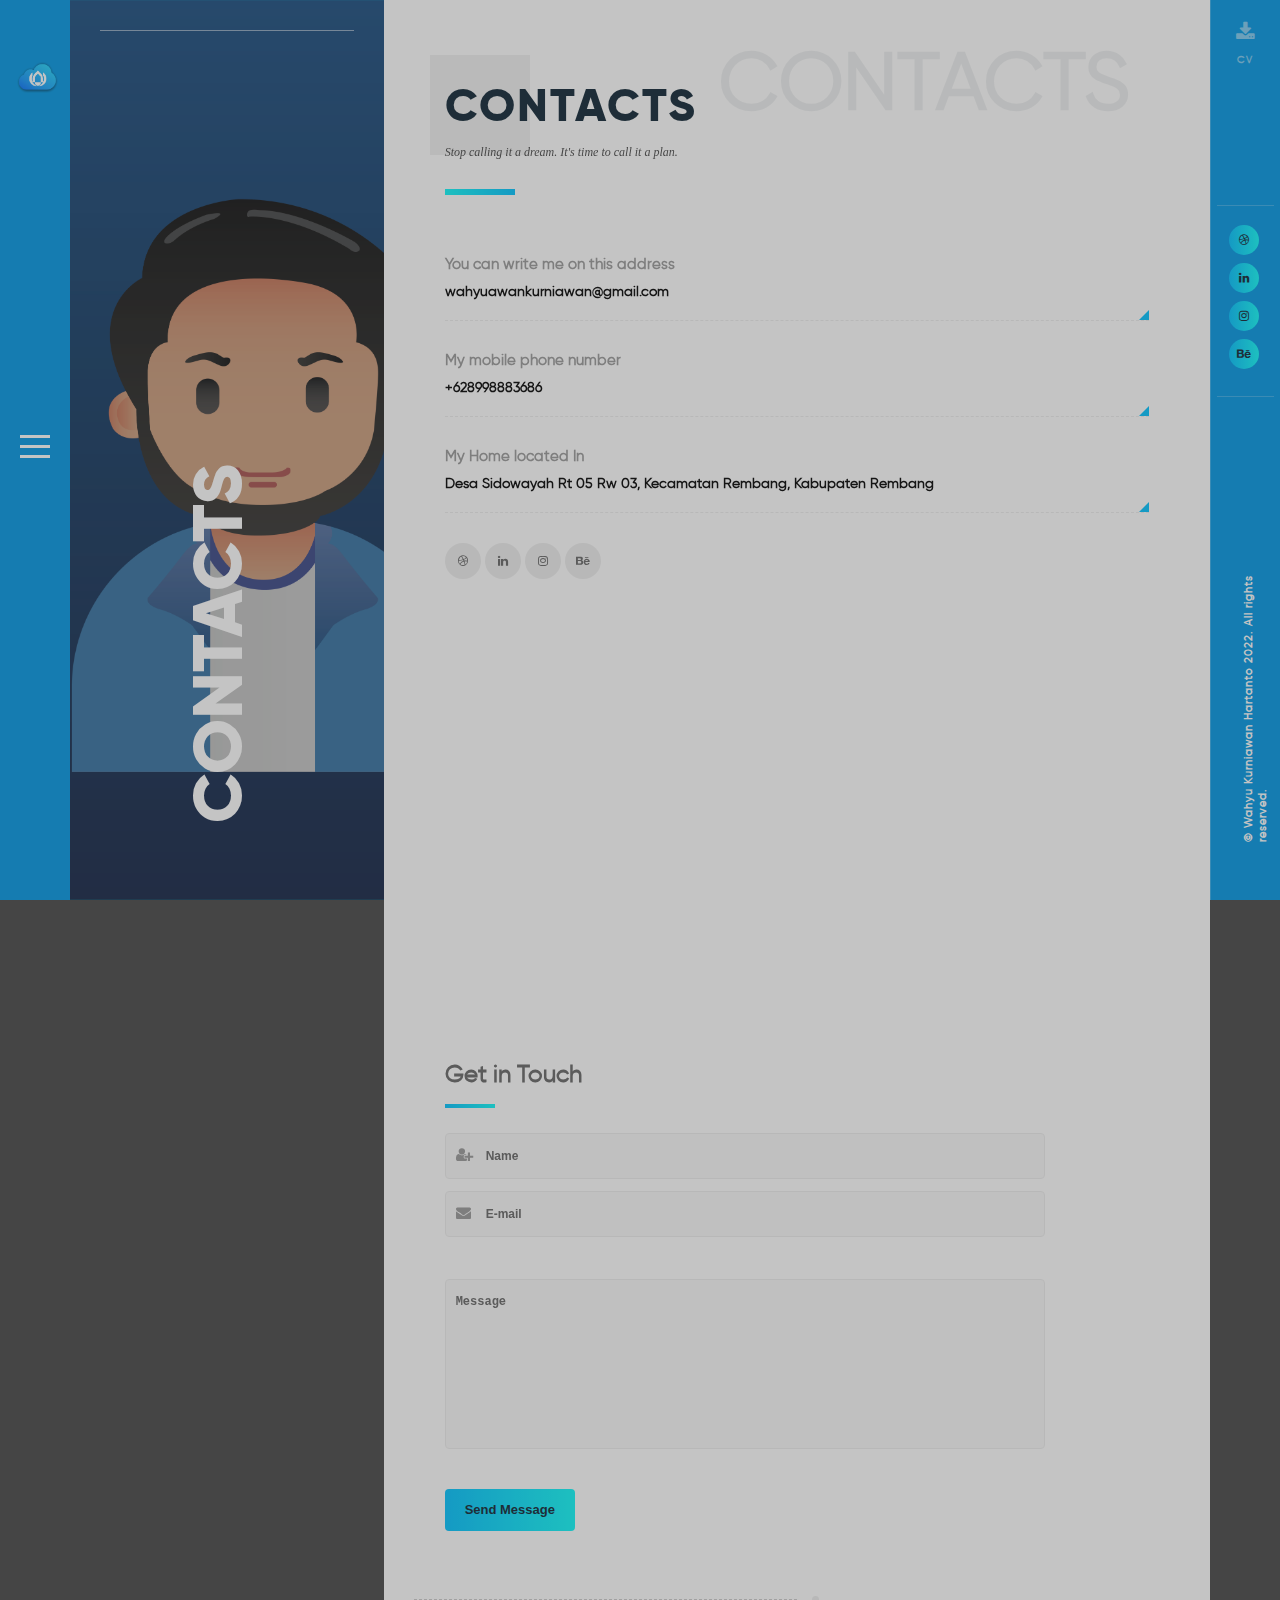
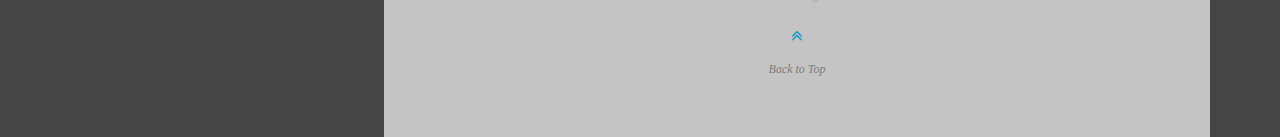
==== commit ae00d609: "update cv" ====
--- a/contact.html
+++ b/contact.html
@@ -163,7 +163,8 @@
             <!-- column-wrap end -->
             <!-- footer-->
             <footer class="main-footer">
-                <a href="resume/Resume.pdf" download class="mail-link"><i class="fa fa-download" aria-hidden="true"></i><br/><span>CV</span></a>
+                <!-- <a href="resume/Resume.pdf" download class="mail-link"><i class="fa fa-download" aria-hidden="true"></i><br/><span>CV</span></a> -->
+                <a href="" download class="mail-link"><i class="fa fa-download" aria-hidden="true"></i><br/><span>CV</span></a>
                 <!-- <a href="contact.html" class="mail-link"><i class="fa fa-envelope" aria-hidden="true"></i></a> -->
                 <!-- header-social-->
                 <div class="footer-social">
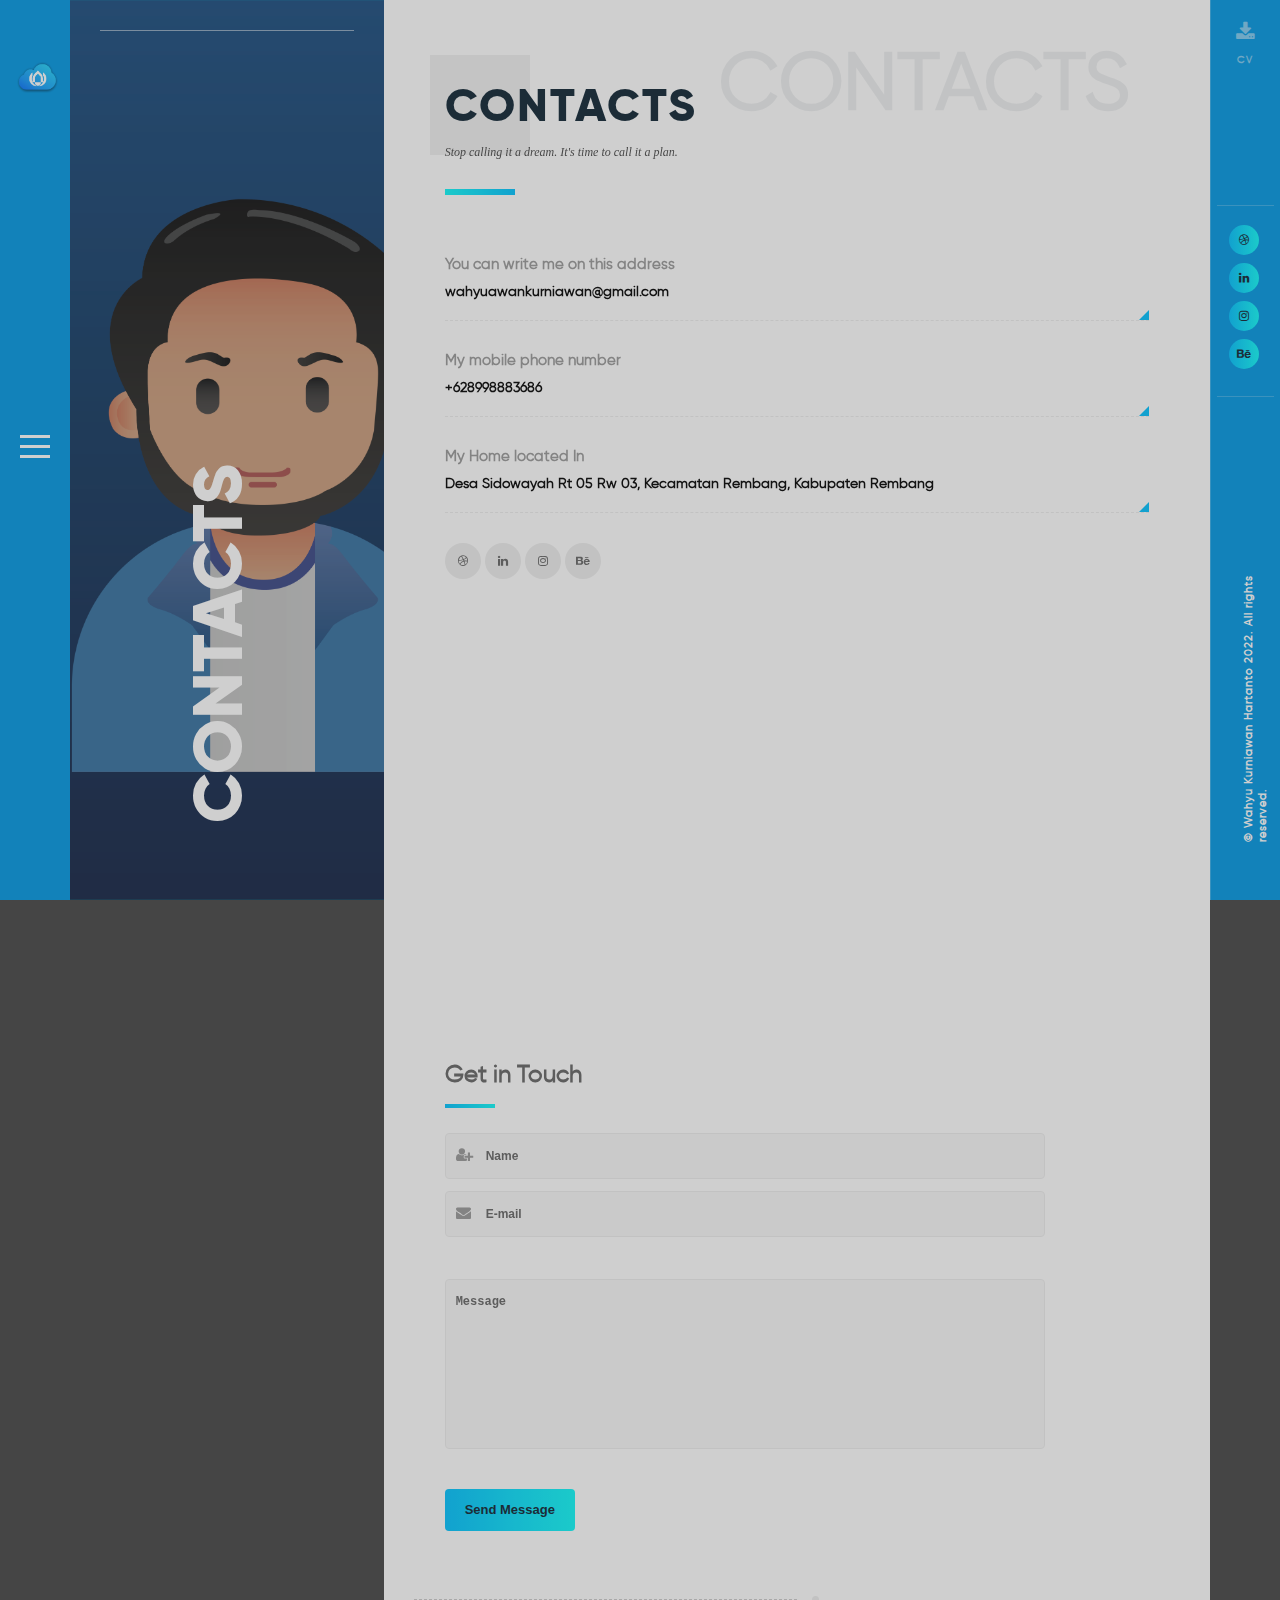
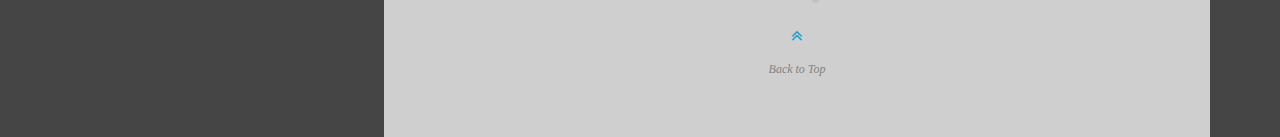
==== commit 17dd351b: "update path" ====
--- a/contact.html
+++ b/contact.html
@@ -52,9 +52,9 @@
                             <ul class="menu">
                                 <li>
                                     <a href="index.html">Home</a></li>
-                                <li>
+                                <!-- <li>
                                     <a href="portfolio.html">Portfolio</a>
-                                </li>
+                                </li> -->
                                 <li><a href="contact.html">Contact</a></li>
                                 
                             </ul>
